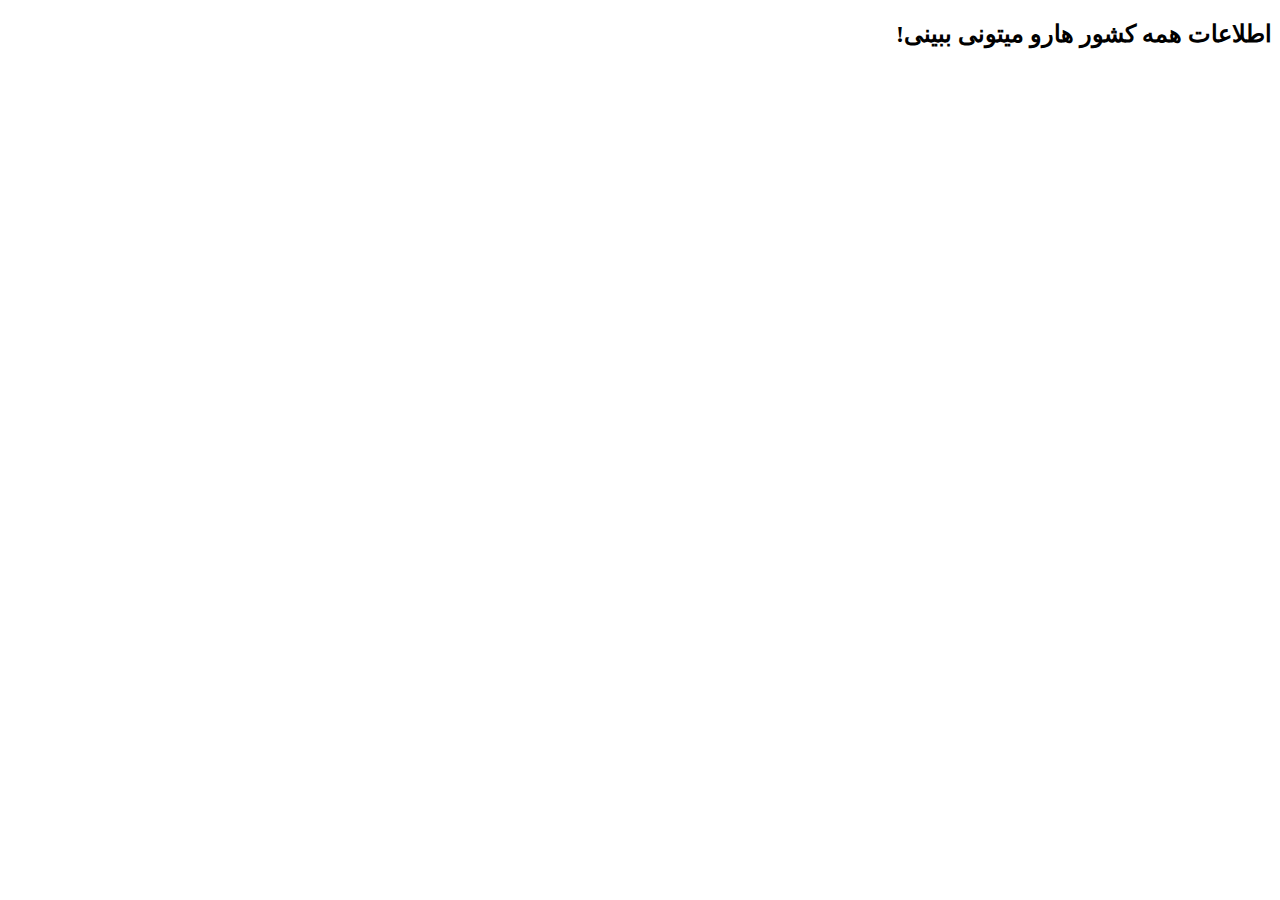
==== allcountries/index.html @ 7afba40d "Add header" ====
<!DOCTYPE html>
<html lang="en" dir="rtl">

<head>
    <meta charset="UTF-8">
    <meta http-equiv="X-UA-Compatible" content="IE=edge">
    <meta name="viewport" content="width=device-width, initial-scale=1.0">
    <title>اطلاعات تمامی کشورها</title>
    <!-- LOAD FAVICON -->
    <link rel="shortcut icon" href="./assets/images/favIcon.png" type="image/x-icon">
    <!-- LOAD BOOTSTRAP CSS FILE -->
    <link rel="stylesheet" href="./assets/CSS/bootstrap.min.css">
    <!-- LOAD STYLE CSS FILE -->
    <link rel="stylesheet" href="./assets/CSS/style.css">
</head>

<body>
    <!-- HTML codes -->
    <header id="header">
        <div class="container">
            <div class="row">
                <div class="col-12">
                    <h2>اطلاعات همه کشور هارو میتونی ببینی!</h2>
                </div>
            </div>
        </div>
    </header>
    <!-- LOAD JS FILES -->
    <link rel="stylesheet" href="./assets/JS/bootstrap.bundle.min.js">
</body>

</html>
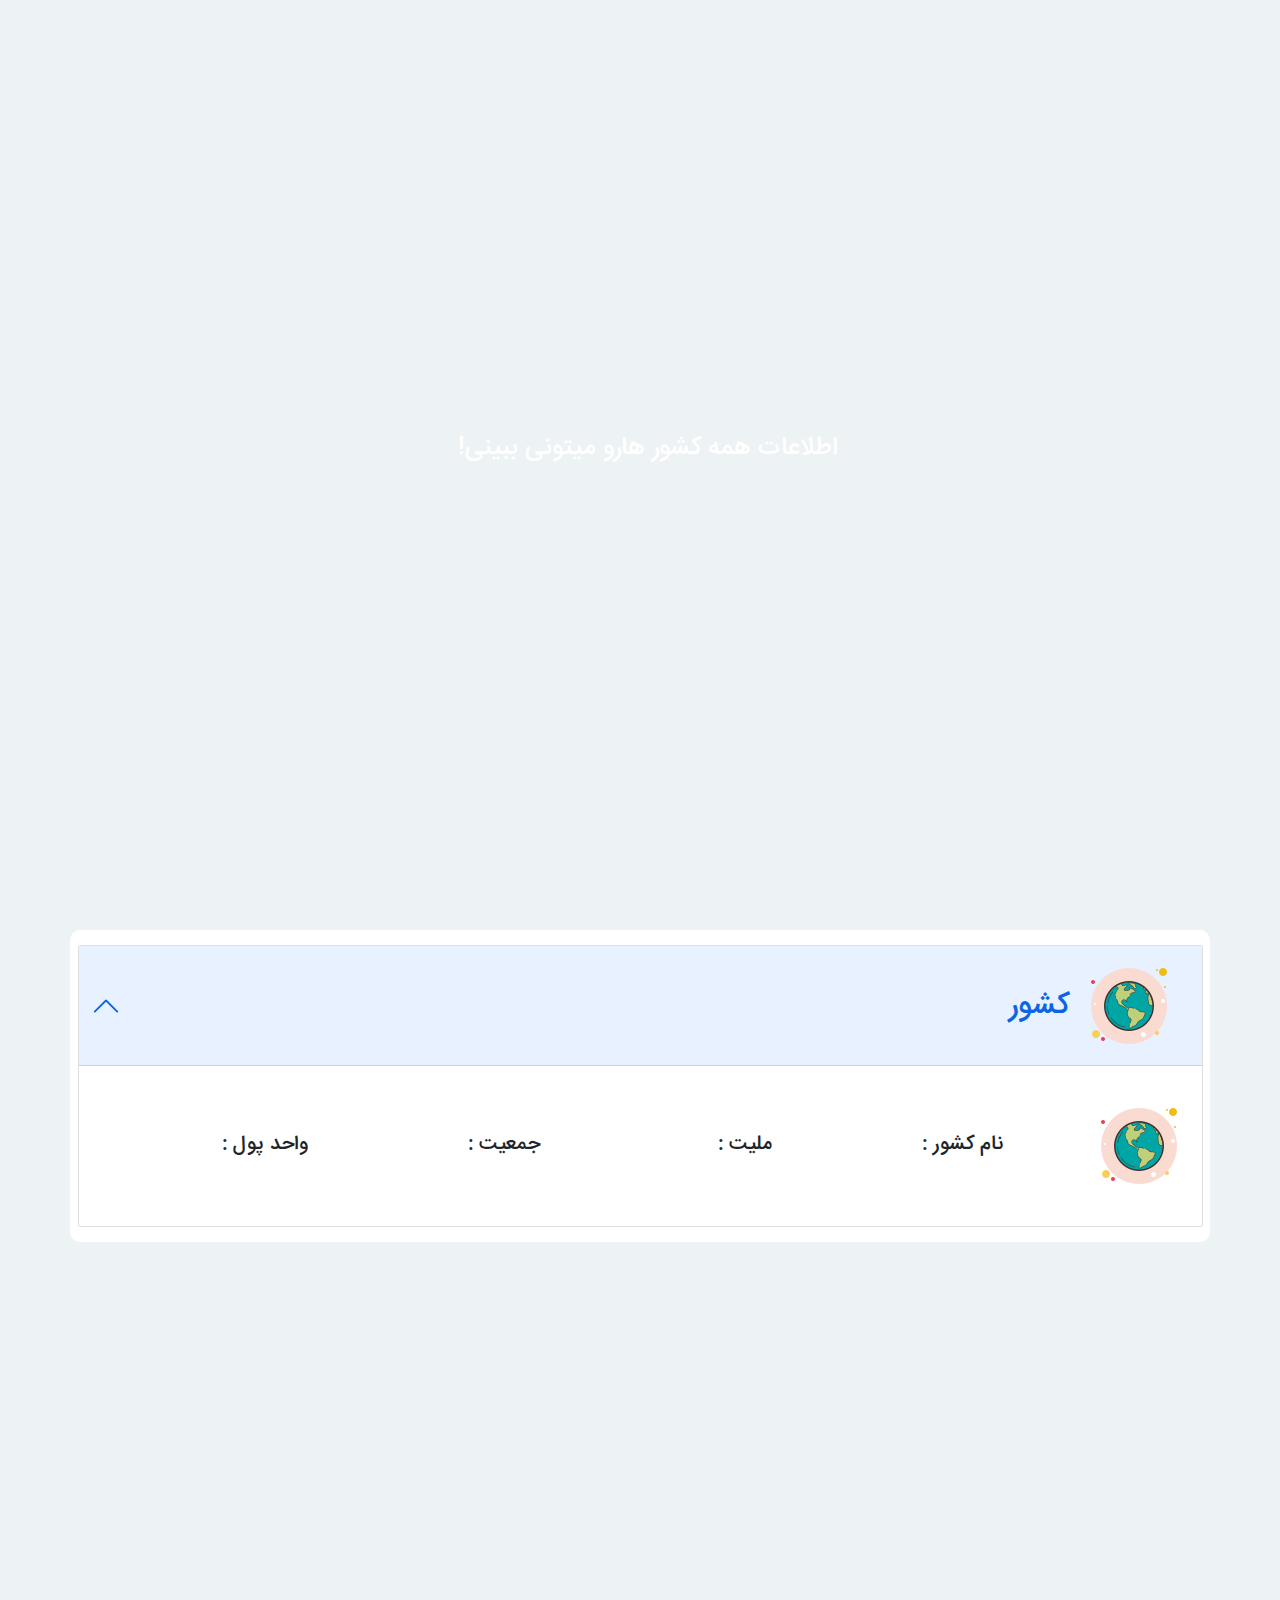
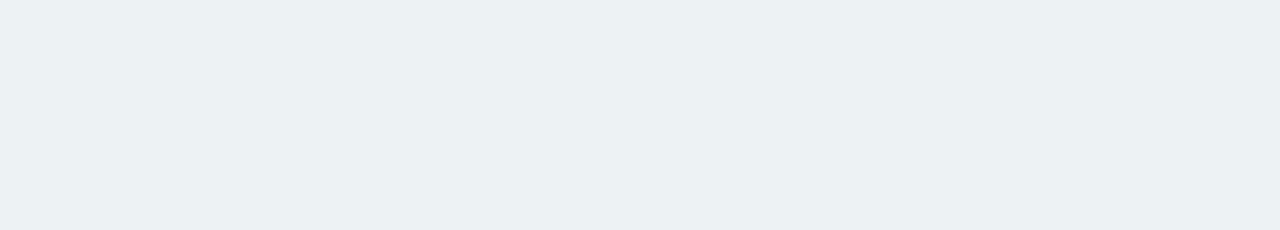
==== commit 5031113a: "Add a country template" ====
--- a/allcountries/index.html
+++ b/allcountries/index.html
@@ -7,26 +7,78 @@
     <meta name="viewport" content="width=device-width, initial-scale=1.0">
     <title>اطلاعات تمامی کشورها</title>
     <!-- LOAD FAVICON -->
-    <link rel="shortcut icon" href="./assets/images/favIcon.png" type="image/x-icon">
+    <link rel="shortcut icon" href="../assets/images/favIcon.png" type="image/x-icon">
     <!-- LOAD BOOTSTRAP CSS FILE -->
-    <link rel="stylesheet" href="./assets/CSS/bootstrap.min.css">
+    <link rel="stylesheet" href="../assets/CSS/bootstrap.min.css">
     <!-- LOAD STYLE CSS FILE -->
-    <link rel="stylesheet" href="./assets/CSS/style.css">
+    <link rel="stylesheet" href="../assets/CSS/style.css">
 </head>
 
-<body>
+<body id="allcountries-body">
     <!-- HTML codes -->
     <header id="header">
-        <div class="container">
-            <div class="row">
+        <div class="container h-100">
+            <div class="row w-100  h-100 justify-content-center align-items-center">
                 <div class="col-12">
-                    <h2>اطلاعات همه کشور هارو میتونی ببینی!</h2>
+                    <h1 class="text-center text-white">اطلاعات همه کشور هارو میتونی ببینی!</h1>
                 </div>
             </div>
         </div>
+        <video autoplay loop id="header-video">
+            <source src="../assets/images/header.mp4" type="video/mp4">
+        </video>
     </header>
+    <!-- Main -->
+    <main id="main">
+        <section class="container countries-main my-5">
+            <article class="country py-4">
+                <div class="accordion" id="accordionExample">
+                    <div class="accordion-item">
+                        <h2 class="accordion-header" id="headingOne">
+                            <button class="accordion-button" type="button" data-bs-toggle="collapse"
+                                data-bs-target="#country1" aria-expanded="true" aria-controls="country1">
+                                <img src="../assets/images/countries.png" id="flag" class="img-fluid mx-3">کشور
+                            </button>
+                        </h2>
+                        <div id="country1" class="accordion-collapse collapse show" aria-labelledby="headingOne"
+                            data-bs-parent="#accordionExample">
+                            <div class="accordion-body py-5">
+                                <div class="row align-items-center">
+                                    <div class="col-12 col-md-2"><img src="../assets/images/countries.png"
+                                            class="img-fluid" id="flag"></div>
+                                    <div class="col-12 col-md-10">
+                                        <div class="row">
+                                            <div class="col-12 col-md">
+                                                <h2>نام کشور : <span id="nativeName"></span></h2>
+                                            </div>
+                                            <div class="col-12 col-md">
+                                                <h2>ملیت : <span id="region"></span></h2>
+                                            </div>
+                                            <div class="col-12 col-md">
+                                                <h2>جمعیت : <span id="population"></span></h2>
+                                            </div>
+                                            <div class="col-12 col-md">
+                                                <h2>واحد پول : <span id="currency"></span></h2>
+                                            </div>
+                                        </div>
+                                        <div class="row">
+                                            <div class="col-12"></div>
+                                        </div>
+                                    </div>
+                                </div>
+                            </div>
+                        </div>
+                    </div>
+                </div>
+            </article>
+        </section>
+
+
+
+    </main>
     <!-- LOAD JS FILES -->
-    <link rel="stylesheet" href="./assets/JS/bootstrap.bundle.min.js">
+
+    <script src="../assets/JS/bootstrap.bundle.min.js"></script>
 </body>
 
 </html>--- a/assets/CSS/style.css
+++ b/assets/CSS/style.css
@@ -0,0 +1,110 @@
+@font-face {
+    font-family: "IranSans";
+    src: url("../fonts/IRANSans_Medium.ttf") format("truetype");
+}
+
+@font-face {
+    font-family: dana;
+    src: url("../fonts/dana-regula.ttf") format("truetype");
+}
+
+@font-face {
+    font-family: leyla;
+    src: url("../fonts/leyla.ttf") format("truetype");
+}
+
+:root {
+    --background-color: #edf2f4;
+    --card-color: #FFD6A5;
+}
+
+/* GLOBAL */
+html,
+body {
+    width: 100%;
+    height: 100%;
+    box-sizing: border-box;
+    font-size: 62.5%;
+    background-color: var(--background-color);
+}
+
+* {
+    font-family: "IranSans";
+}
+
+/* MAIN PAGE STYLES */
+/* Title textes */
+.title h2 {
+    font-size: 3rem;
+}
+
+.title h4 {
+    font-size: 2rem;
+}
+
+/* CARD-BODY */
+.card-text {
+    font-size: 2rem;
+}
+
+a {
+    text-decoration: none;
+    color: black;
+    transition: color .5s ease;
+}
+
+a:hover {
+    color: #FFADAD;
+}
+
+.card {
+    background-color: #BDB2FF;
+}
+
+/* ALL COUNTRIES STYLES */
+#allcountries-body {
+    background-color: transparent !important;
+}
+
+#header {
+    height: 100vh;
+    width: 100%;
+    position: relative;
+    background-color: transparent !important;
+}
+
+#header-video {
+    position: absolute;
+    top: 0;
+    z-index: -1;
+    width: 100%;
+    height: 100%;
+    object-fit: cover;
+    filter: brightness(50%);
+}
+
+#main {
+    height: 100vh;
+    width: 100%;
+}
+
+.accordion,
+.accordion-button {
+    font-size: 3rem;
+}
+
+.accordion-button::after {
+    width: 3rem !important;
+    height: 3rem !important;
+    margin: 0 auto 0 0 !important;
+    background-size: 3rem !important;
+}
+
+.accordion {
+    background-color: #fff;
+}
+
+.countries-main {
+    background-color: #fff;
+    border-radius: 1rem;
+}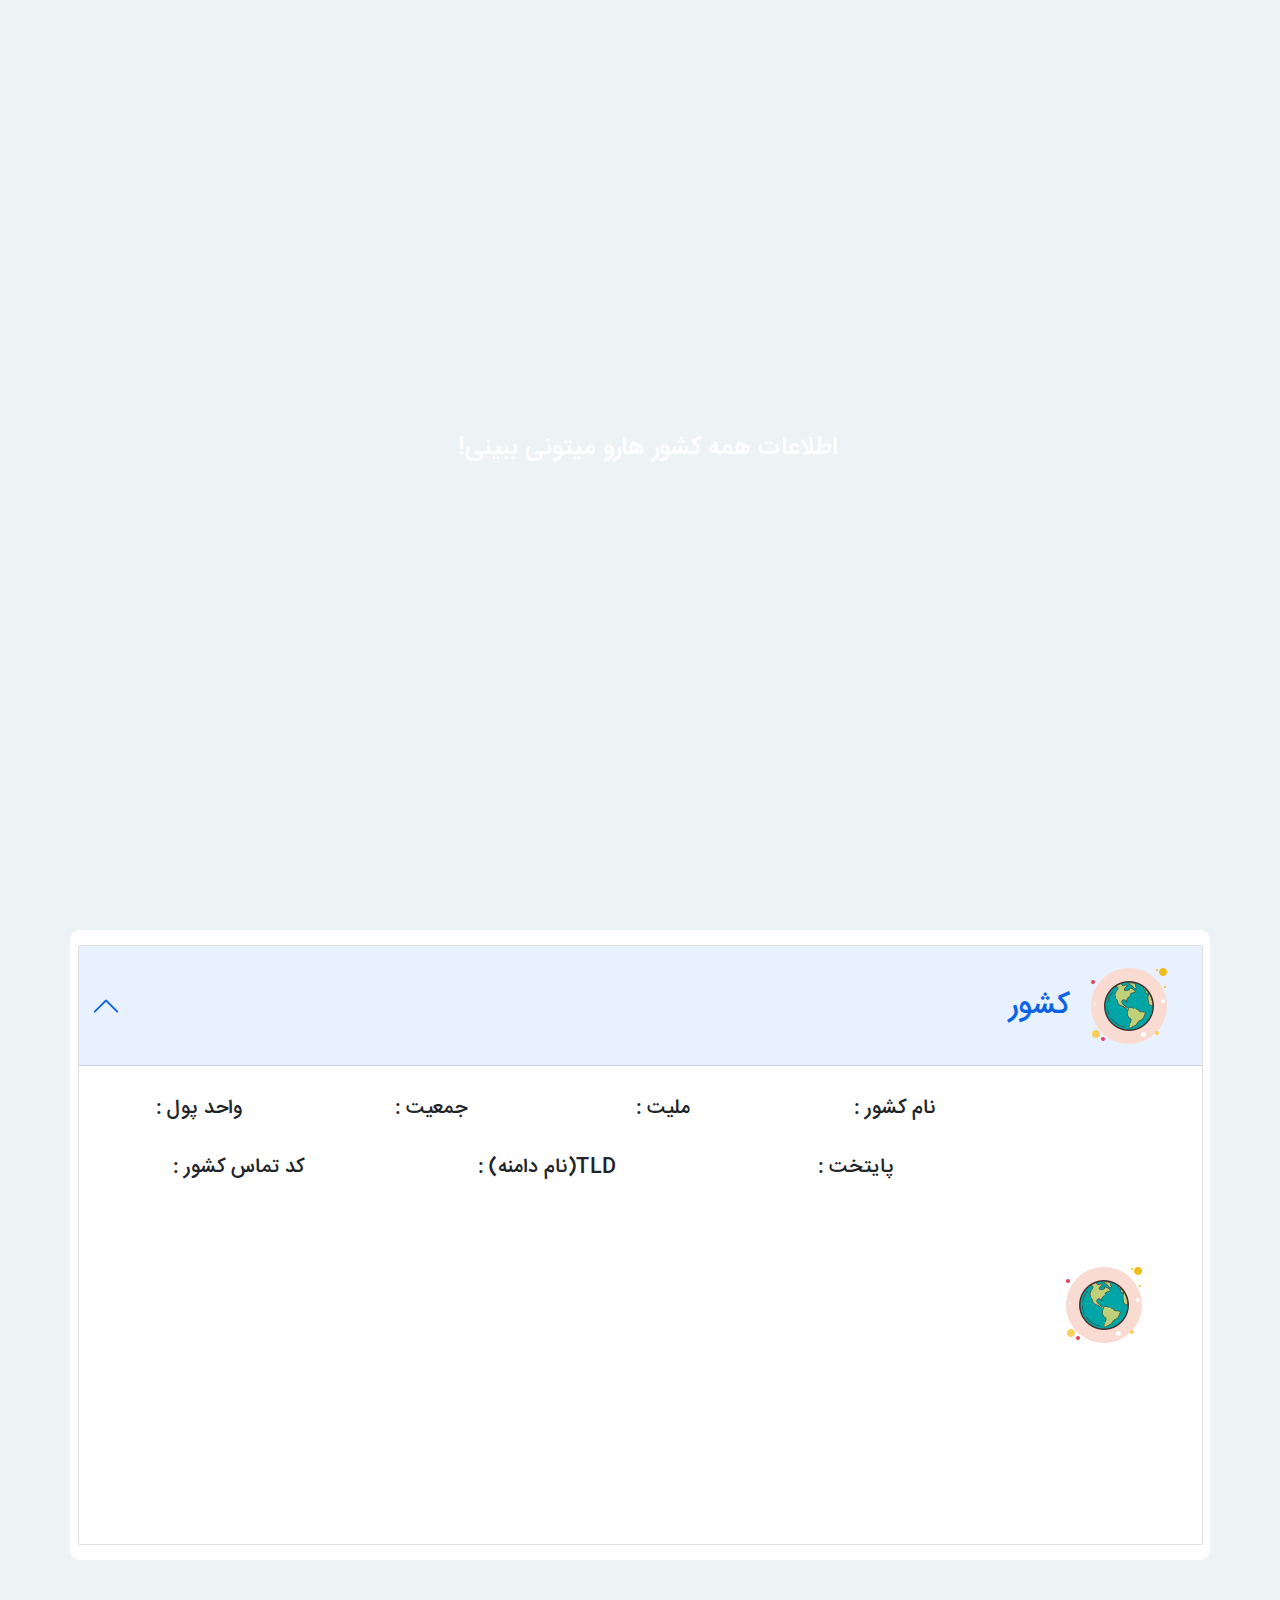
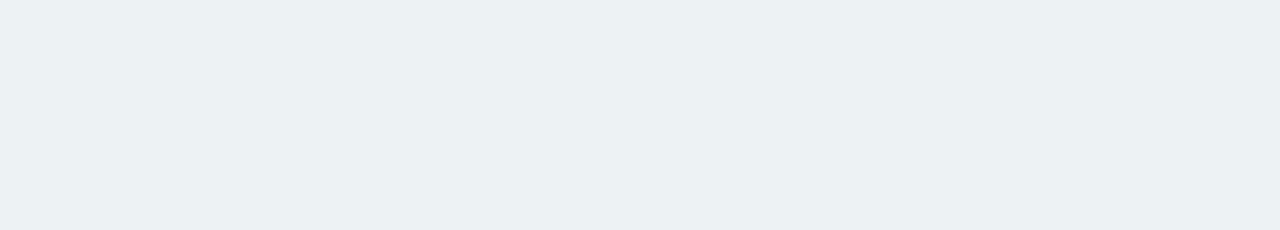
==== commit 73c9d955: "Complete section" ====
--- a/allcountries/index.html
+++ b/allcountries/index.html
@@ -12,6 +12,8 @@
     <link rel="stylesheet" href="../assets/CSS/bootstrap.min.css">
     <!-- LOAD STYLE CSS FILE -->
     <link rel="stylesheet" href="../assets/CSS/style.css">
+    <link rel="stylesheet" href="https://cdn.map.ir/web-sdk/1.4.2/css/mapp.min.css">
+    <link rel="stylesheet" href="https://cdn.map.ir/web-sdk/1.4.2/css/fa/style.css">
 </head>
 
 <body id="allcountries-body">
@@ -43,7 +45,7 @@
                         <div id="country1" class="accordion-collapse collapse show" aria-labelledby="headingOne"
                             data-bs-parent="#accordionExample">
                             <div class="accordion-body py-5">
-                                <div class="row align-items-center">
+                                <div class="row align-items-center text-center gy-5 gy-md-0">
                                     <div class="col-12 col-md-2"><img src="../assets/images/countries.png"
                                             class="img-fluid" id="flag"></div>
                                     <div class="col-12 col-md-10">
@@ -61,8 +63,21 @@
                                                 <h2>واحد پول : <span id="currency"></span></h2>
                                             </div>
                                         </div>
-                                        <div class="row">
-                                            <div class="col-12"></div>
+                                        <div class="row mt-5">
+                                            <div class="col-12 col-md">
+                                                <h2>پایتخت : <span id="capital"></span></h2>
+                                            </div>
+                                            <div class="col-12 col-md">
+                                                <h2>TLD(نام دامنه) : <span id="tld"></span></h2>
+                                            </div>
+                                            <div class="col-12 col-md">
+                                                <h2>کد تماس کشور : <span id="callingcode"></span></h2>
+                                            </div>
+                                        </div>
+                                        <div class="row mt-5 w-100 h-100">
+                                            <div class="col-12" id="map">
+                                                <!-- MAP.IR -->
+                                            </div>
                                         </div>
                                     </div>
                                 </div>
@@ -77,8 +92,11 @@
 
     </main>
     <!-- LOAD JS FILES -->
-
+    <script src="https://code.jquery.com/jquery-3.6.0.min.js"></script>
     <script src="../assets/JS/bootstrap.bundle.min.js"></script>
+    <script type="text/javascript" src="https://cdn.map.ir/web-sdk/1.4.2/js/mapp.env.js"></script>
+    <script type="text/javascript" src="https://cdn.map.ir/web-sdk/1.4.2/js/mapp.min.js"></script>
+    <script src="../assets/JS/map.js"></script>
 </body>
 
 </html>--- a/assets/CSS/style.css
+++ b/assets/CSS/style.css
@@ -107,4 +107,8 @@
 .countries-main {
     background-color: #fff;
     border-radius: 1rem;
+}
+#map{
+    width: 100%;
+    height: 30rem;
 }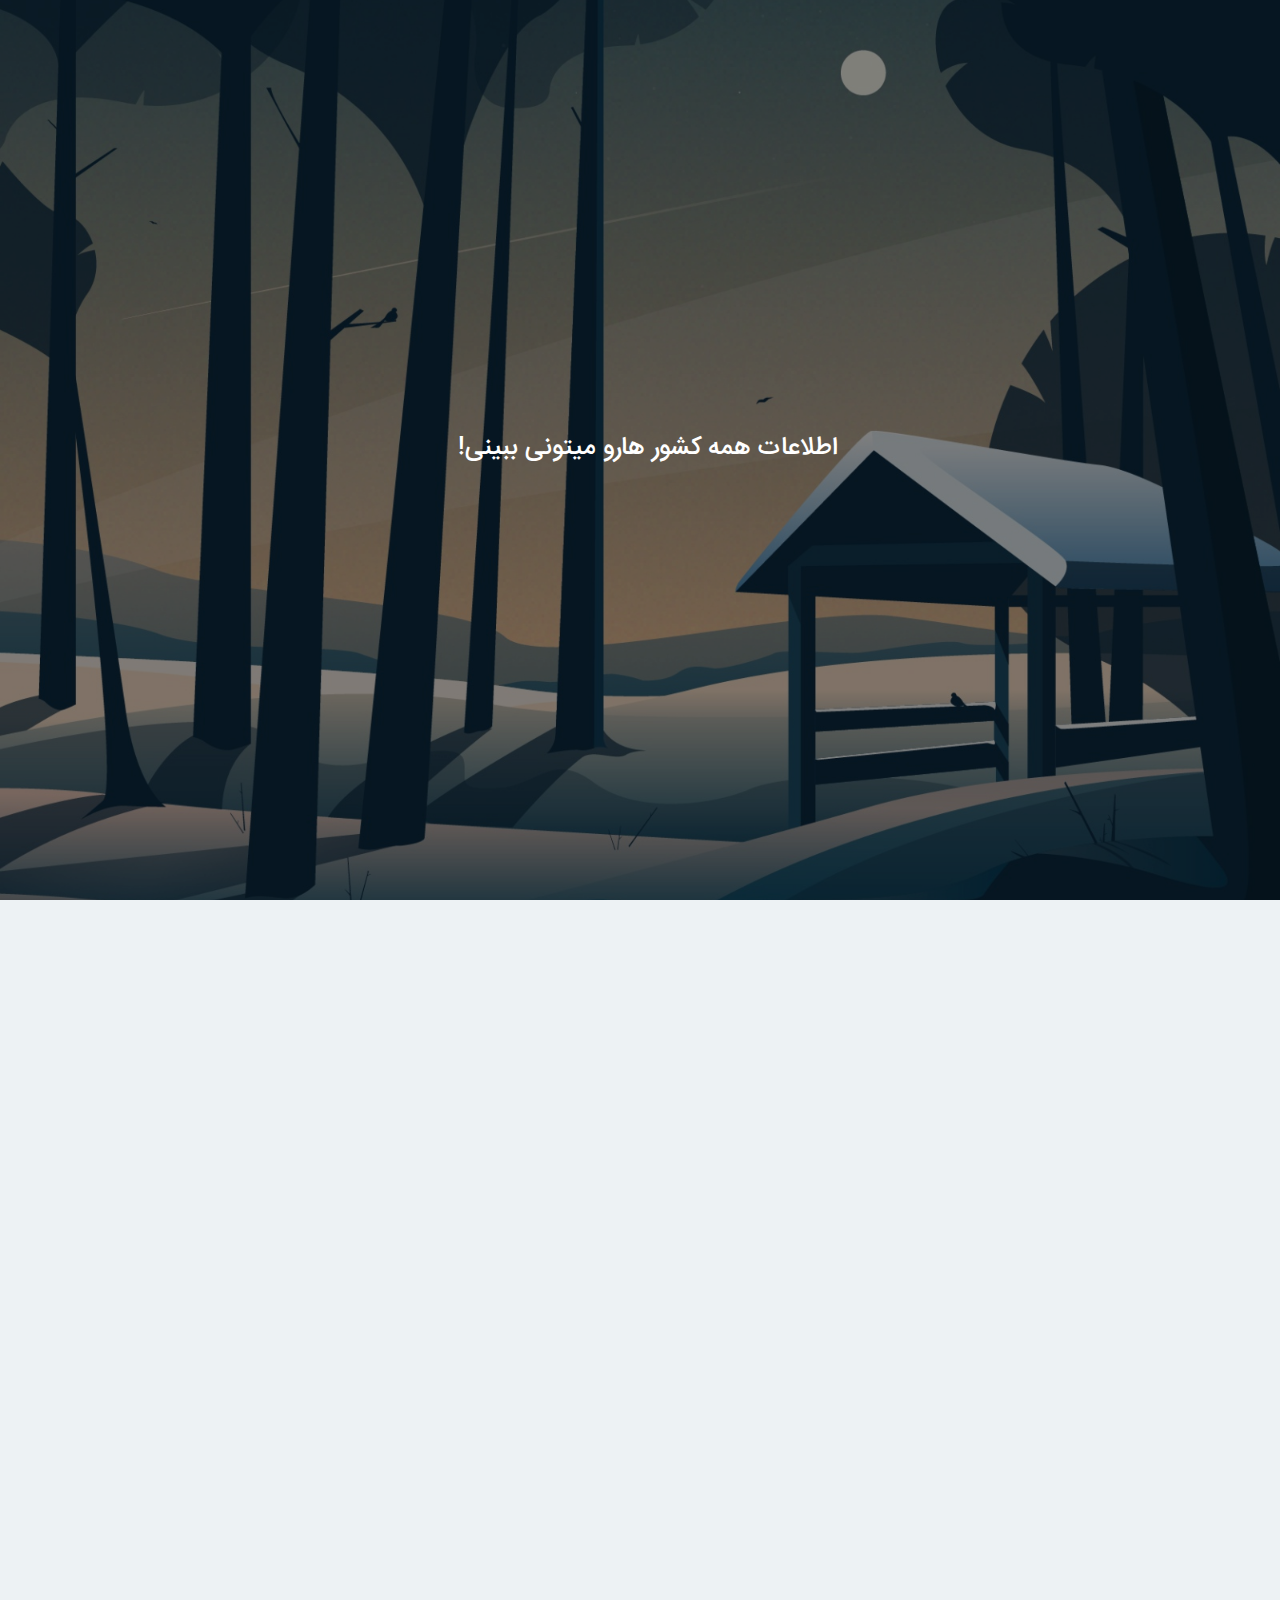
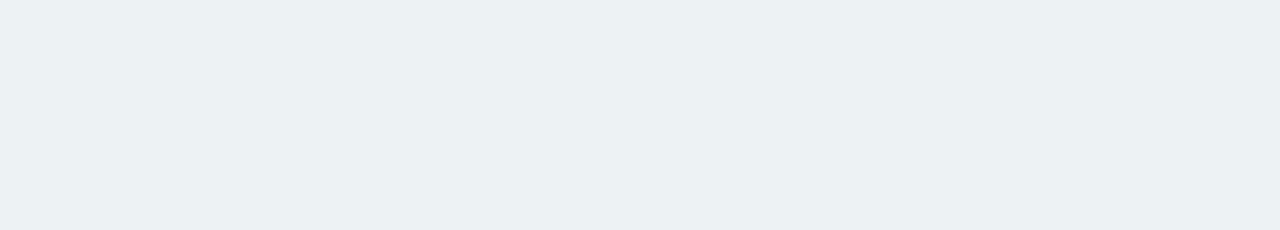
==== commit 05af8eef: "Complete get data from API and all countries controller" ====
--- a/allcountries/index.html
+++ b/allcountries/index.html
@@ -12,8 +12,8 @@
     <link rel="stylesheet" href="../assets/CSS/bootstrap.min.css">
     <!-- LOAD STYLE CSS FILE -->
     <link rel="stylesheet" href="../assets/CSS/style.css">
-    <link rel="stylesheet" href="https://cdn.map.ir/web-sdk/1.4.2/css/mapp.min.css">
-    <link rel="stylesheet" href="https://cdn.map.ir/web-sdk/1.4.2/css/fa/style.css">
+    <link rel="stylesheet" href="../assets/CSS/mapp.min.css">
+    <link rel="stylesheet" href="../assets/CSS/map-style.css">
 </head>
 
 <body id="allcountries-body">
@@ -26,77 +26,20 @@
                 </div>
             </div>
         </div>
-        <video autoplay loop id="header-video">
-            <source src="../assets/images/header.mp4" type="video/mp4">
-        </video>
     </header>
     <!-- Main -->
     <main id="main">
         <section class="container countries-main my-5">
-            <article class="country py-4">
-                <div class="accordion" id="accordionExample">
-                    <div class="accordion-item">
-                        <h2 class="accordion-header" id="headingOne">
-                            <button class="accordion-button" type="button" data-bs-toggle="collapse"
-                                data-bs-target="#country1" aria-expanded="true" aria-controls="country1">
-                                <img src="../assets/images/countries.png" id="flag" class="img-fluid mx-3">کشور
-                            </button>
-                        </h2>
-                        <div id="country1" class="accordion-collapse collapse show" aria-labelledby="headingOne"
-                            data-bs-parent="#accordionExample">
-                            <div class="accordion-body py-5">
-                                <div class="row align-items-center text-center gy-5 gy-md-0">
-                                    <div class="col-12 col-md-2"><img src="../assets/images/countries.png"
-                                            class="img-fluid" id="flag"></div>
-                                    <div class="col-12 col-md-10">
-                                        <div class="row">
-                                            <div class="col-12 col-md">
-                                                <h2>نام کشور : <span id="nativeName"></span></h2>
-                                            </div>
-                                            <div class="col-12 col-md">
-                                                <h2>ملیت : <span id="region"></span></h2>
-                                            </div>
-                                            <div class="col-12 col-md">
-                                                <h2>جمعیت : <span id="population"></span></h2>
-                                            </div>
-                                            <div class="col-12 col-md">
-                                                <h2>واحد پول : <span id="currency"></span></h2>
-                                            </div>
-                                        </div>
-                                        <div class="row mt-5">
-                                            <div class="col-12 col-md">
-                                                <h2>پایتخت : <span id="capital"></span></h2>
-                                            </div>
-                                            <div class="col-12 col-md">
-                                                <h2>TLD(نام دامنه) : <span id="tld"></span></h2>
-                                            </div>
-                                            <div class="col-12 col-md">
-                                                <h2>کد تماس کشور : <span id="callingcode"></span></h2>
-                                            </div>
-                                        </div>
-                                        <div class="row mt-5 w-100 h-100">
-                                            <div class="col-12" id="map">
-                                                <!-- MAP.IR -->
-                                            </div>
-                                        </div>
-                                    </div>
-                                </div>
-                            </div>
-                        </div>
-                    </div>
-                </div>
-            </article>
         </section>
-
-
-
     </main>
     <!-- LOAD JS FILES -->
-    <script src="https://code.jquery.com/jquery-3.6.0.min.js"></script>
+    <script src="../assets/JS/jquery.js"></script>
+    <script src="../assets/JS/mapp.min.js"></script>
+    <script src="../assets/JS/mapp.env.js"></script>
     <script src="../assets/JS/bootstrap.bundle.min.js"></script>
-    <script type="text/javascript" src="https://cdn.map.ir/web-sdk/1.4.2/js/mapp.env.js"></script>
-    <script type="text/javascript" src="https://cdn.map.ir/web-sdk/1.4.2/js/mapp.min.js"></script>
-    <script src="../assets/JS/map.js"></script>
+    <script src="../assets/JS/model.js"></script>
+    <script src="../assets/JS/controller.js"></script>
+    <!-- <script src="../assets/JS/map.js"></script> -->
 </body>
 
 </html>--- a/assets/CSS/style.css
+++ b/assets/CSS/style.css
@@ -32,6 +32,12 @@
     font-family: "IranSans";
 }
 
+#flag-thumbnail {
+    max-width: 10rem;
+    min-height: 10rem;
+    border-radius: 50%;
+}
+
 /* MAIN PAGE STYLES */
 /* Title textes */
 .title h2 {
@@ -62,7 +68,8 @@
 }
 
 /* ALL COUNTRIES STYLES */
-#allcountries-body {
+#allcountries-body,
+#customCountry-body {
     background-color: transparent !important;
 }
 
@@ -73,14 +80,19 @@
     background-color: transparent !important;
 }
 
-#header-video {
+#header::after {
     position: absolute;
-    top: 0;
-    z-index: -1;
+    content: "";
     width: 100%;
     height: 100%;
-    object-fit: cover;
+    top: 0;
+    background: url('../images/allcountries-header.jpg');
+    background-size: cover;
+    background-repeat: no-repeat;
+    z-index: -1;
     filter: brightness(50%);
+    background-position: center;
+    background-attachment: fixed;
 }
 
 #main {
@@ -108,7 +120,36 @@
     background-color: #fff;
     border-radius: 1rem;
 }
-#map{
+
+#map {
     width: 100%;
     height: 30rem;
+}
+
+/* CUSTOM COUNTRY STYLES */
+#customCountry-header {
+    width: 100%;
+    height: 30vh;
+    position: relative;
+}
+
+#customCountry-header::after {
+    background-image: url('../images/country-header.jpg');
+    position: absolute;
+    top: 0;
+    width: 100%;
+    height: 100%;
+    content: "";
+    background-size: cover;
+    background-position: center;
+    background-repeat: no-repeat;
+    z-index: -1;
+    filter: brightness(50%);
+}
+
+#countries {
+    font-size: 2rem;
+    border-radius: .4rem;
+    padding: .4rem 1rem;
+    outline: none;
 }--- a/assets/CSS/mapp.min.css
+++ b/assets/CSS/mapp.min.css
@@ -0,0 +1,15 @@
+@charset "utf-8";.mapp-loader{position:absolute;top:0;left:0;right:0;bottom:0;z-index:9999;background-color:#fff}.mapp-loader::after{content:'';position:absolute;top:50%;left:50%;width:100px;height:100px;-webkit-transform:translate(-50%,-50%);transform:translate(-50%,-50%)}.cssmask .mapp-loader::after{background-color:#ff0871;-webkit-mask-size:100px;mask-size:100px;-webkit-mask-repeat:no-repeat;mask-repeat:no-repeat;-webkit-mask-position:center;mask-position:center;-webkit-mask-image:url([data-uri]);mask-image:url([data-uri])}.no-cssmask .mapp-loader::after{background-size:100px;background-repeat:no-repeat;background-position:center;background-image:url(../assets/images/loader.svg)}.mapp-container .rtl{direction:rtl!important;text-align:right!important}.mapp-container .ltr{direction:ltr!important;text-align:left!important}.mapp-container .mapp-map{direction:ltr!important;text-align:left!important}.mapp-location input{direction:ltr}.mapboxgl-map{font:12px/20px 'Helvetica Neue',Arial,Helvetica,sans-serif;overflow:hidden;position:relative;-webkit-tap-highlight-color:transparent}.mapboxgl-map:-webkit-full-screen{width:100%;height:100%}.mapboxgl-canary{background-color:salmon}.mapboxgl-canvas-container.mapboxgl-interactive,.mapboxgl-ctrl-group>button.mapboxgl-ctrl-compass{cursor:-webkit-grab;cursor:grab;-moz-user-select:none;-webkit-user-select:none;-ms-user-select:none;user-select:none}.mapboxgl-canvas-container.mapboxgl-interactive:active,.mapboxgl-ctrl-group>button.mapboxgl-ctrl-compass:active{cursor:-webkit-grabbing;cursor:grabbing}.mapboxgl-canvas-container.mapboxgl-touch-zoom-rotate,.mapboxgl-canvas-container.mapboxgl-touch-zoom-rotate .mapboxgl-canvas{-ms-touch-action:pan-x pan-y;touch-action:pan-x pan-y}.mapboxgl-canvas-container.mapboxgl-touch-drag-pan,.mapboxgl-canvas-container.mapboxgl-touch-drag-pan .mapboxgl-canvas{-ms-touch-action:pinch-zoom;touch-action:pinch-zoom}.mapboxgl-canvas-container.mapboxgl-touch-zoom-rotate.mapboxgl-touch-drag-pan,.mapboxgl-canvas-container.mapboxgl-touch-zoom-rotate.mapboxgl-touch-drag-pan .mapboxgl-canvas{-ms-touch-action:none;touch-action:none}.mapboxgl-ctrl-bottom-left,.mapboxgl-ctrl-bottom-right,.mapboxgl-ctrl-top-left,.mapboxgl-ctrl-top-right{position:absolute;pointer-events:none;z-index:2}.mapboxgl-ctrl-top-left{top:0;left:0}.mapboxgl-ctrl-top-right{top:0;right:0}.mapboxgl-ctrl-bottom-left{bottom:0;left:0}.mapboxgl-ctrl-bottom-right{right:0;bottom:0}.mapboxgl-ctrl{clear:both;pointer-events:auto;-webkit-transform:translate(0,0);transform:translate(0,0)}.mapboxgl-ctrl-top-left .mapboxgl-ctrl{margin:10px 0 0 10px;float:left}.mapboxgl-ctrl-top-right .mapboxgl-ctrl{margin:10px 10px 0 0;float:right}.mapboxgl-ctrl-bottom-left .mapboxgl-ctrl{margin:0 0 10px 10px;float:left}.mapboxgl-ctrl-bottom-right .mapboxgl-ctrl{margin:0 10px 10px 0;float:right}.mapboxgl-ctrl-group{border-radius:4px;overflow:hidden;background:#fff}.mapboxgl-ctrl-group:not(:empty){-webkit-box-shadow:0 0 2px rgba(0,0,0,.1);box-shadow:0 0 0 2px rgba(0,0,0,.1)}.mapboxgl-ctrl-group>button{width:30px;height:30px;display:block;padding:0;outline:0;border:0;-webkit-box-sizing:border-box;box-sizing:border-box;background-color:transparent;cursor:pointer}.mapboxgl-ctrl-group>button+button{border-top:1px solid #ddd}.mapboxgl-ctrl>button::-moz-focus-inner{border:0;padding:0}.mapboxgl-ctrl>button:hover{background-color:rgba(0,0,0,.05)}.mapboxgl-ctrl-icon,.mapboxgl-ctrl-icon>.mapboxgl-ctrl-compass-arrow{speak:none;-webkit-font-smoothing:antialiased;-moz-osx-font-smoothing:grayscale}.mapboxgl-ctrl-icon{padding:5px}.mapboxgl-ctrl-icon.mapboxgl-ctrl-icon-disabled{opacity:.25;border-color:#373737}.mapboxgl-ctrl-icon.mapboxgl-ctrl-zoom-out{background-image:url("data:image/svg+xml;charset=utf-8,%3Csvg viewBox='0 0 20 20' xmlns='http://www.w3.org/2000/svg'%3E %3Cpath style='fill:%23333333;' d='m 7,9 c -0.554,0 -1,0.446 -1,1 0,0.554 0.446,1 1,1 l 6,0 c 0.554,0 1,-0.446 1,-1 0,-0.554 -0.446,-1 -1,-1 z'/%3E %3C/svg%3E")}.mapboxgl-ctrl-icon.mapboxgl-ctrl-zoom-in{background-image:url("data:image/svg+xml;charset=utf-8,%3Csvg viewBox='0 0 20 20' xmlns='http://www.w3.org/2000/svg'%3E %3Cpath style='fill:%23333333;' d='M 10 6 C 9.446 6 9 6.4459904 9 7 L 9 9 L 7 9 C 6.446 9 6 9.446 6 10 C 6 10.554 6.446 11 7 11 L 9 11 L 9 13 C 9 13.55401 9.446 14 10 14 C 10.554 14 11 13.55401 11 13 L 11 11 L 13 11 C 13.554 11 14 10.554 14 10 C 14 9.446 13.554 9 13 9 L 11 9 L 11 7 C 11 6.4459904 10.554 6 10 6 z'/%3E %3C/svg%3E")}.mapboxgl-ctrl-icon.mapboxgl-ctrl-geolocate{background-image:url("data:image/svg+xml;charset=utf-8,%3Csvg viewBox='0 0 20 20' xmlns='http://www.w3.org/2000/svg' fill='%23333'%3E %3Cpath d='M10 4C9 4 9 5 9 5L9 5.1A5 5 0 0 0 5.1 9L5 9C5 9 4 9 4 10 4 11 5 11 5 11L5.1 11A5 5 0 0 0 9 14.9L9 15C9 15 9 16 10 16 11 16 11 15 11 15L11 14.9A5 5 0 0 0 14.9 11L15 11C15 11 16 11 16 10 16 9 15 9 15 9L14.9 9A5 5 0 0 0 11 5.1L11 5C11 5 11 4 10 4zM10 6.5A3.5 3.5 0 0 1 13.5 10 3.5 3.5 0 0 1 10 13.5 3.5 3.5 0 0 1 6.5 10 3.5 3.5 0 0 1 10 6.5zM10 8.3A1.8 1.8 0 0 0 8.3 10 1.8 1.8 0 0 0 10 11.8 1.8 1.8 0 0 0 11.8 10 1.8 1.8 0 0 0 10 8.3z'/%3E %3C/svg%3E")}.mapboxgl-ctrl-icon.mapboxgl-ctrl-geolocate:disabled{background-image:url("data:image/svg+xml;charset=utf-8,%3Csvg viewBox='0 0 20 20' xmlns='http://www.w3.org/2000/svg' fill='%23aaa'%3E %3Cpath d='M10 4C9 4 9 5 9 5L9 5.1A5 5 0 0 0 5.1 9L5 9C5 9 4 9 4 10 4 11 5 11 5 11L5.1 11A5 5 0 0 0 9 14.9L9 15C9 15 9 16 10 16 11 16 11 15 11 15L11 14.9A5 5 0 0 0 14.9 11L15 11C15 11 16 11 16 10 16 9 15 9 15 9L14.9 9A5 5 0 0 0 11 5.1L11 5C11 5 11 4 10 4zM10 6.5A3.5 3.5 0 0 1 13.5 10 3.5 3.5 0 0 1 10 13.5 3.5 3.5 0 0 1 6.5 10 3.5 3.5 0 0 1 10 6.5zM10 8.3A1.8 1.8 0 0 0 8.3 10 1.8 1.8 0 0 0 10 11.8 1.8 1.8 0 0 0 11.8 10 1.8 1.8 0 0 0 10 8.3z'/%3E %3C/svg%3E")}.mapboxgl-ctrl-icon.mapboxgl-ctrl-geolocate.mapboxgl-ctrl-geolocate-active{background-image:url("data:image/svg+xml;charset=utf-8,%3Csvg viewBox='0 0 20 20' xmlns='http://www.w3.org/2000/svg' fill='%2333b5e5'%3E %3Cpath d='M10 4C9 4 9 5 9 5L9 5.1A5 5 0 0 0 5.1 9L5 9C5 9 4 9 4 10 4 11 5 11 5 11L5.1 11A5 5 0 0 0 9 14.9L9 15C9 15 9 16 10 16 11 16 11 15 11 15L11 14.9A5 5 0 0 0 14.9 11L15 11C15 11 16 11 16 10 16 9 15 9 15 9L14.9 9A5 5 0 0 0 11 5.1L11 5C11 5 11 4 10 4zM10 6.5A3.5 3.5 0 0 1 13.5 10 3.5 3.5 0 0 1 10 13.5 3.5 3.5 0 0 1 6.5 10 3.5 3.5 0 0 1 10 6.5zM10 8.3A1.8 1.8 0 0 0 8.3 10 1.8 1.8 0 0 0 10 11.8 1.8 1.8 0 0 0 11.8 10 1.8 1.8 0 0 0 10 8.3z'/%3E %3C/svg%3E")}.mapboxgl-ctrl-icon.mapboxgl-ctrl-geolocate.mapboxgl-ctrl-geolocate-active-error{background-image:url("data:image/svg+xml;charset=utf-8,%3Csvg viewBox='0 0 20 20' xmlns='http://www.w3.org/2000/svg' fill='%23e58978'%3E %3Cpath d='M10 4C9 4 9 5 9 5L9 5.1A5 5 0 0 0 5.1 9L5 9C5 9 4 9 4 10 4 11 5 11 5 11L5.1 11A5 5 0 0 0 9 14.9L9 15C9 15 9 16 10 16 11 16 11 15 11 15L11 14.9A5 5 0 0 0 14.9 11L15 11C15 11 16 11 16 10 16 9 15 9 15 9L14.9 9A5 5 0 0 0 11 5.1L11 5C11 5 11 4 10 4zM10 6.5A3.5 3.5 0 0 1 13.5 10 3.5 3.5 0 0 1 10 13.5 3.5 3.5 0 0 1 6.5 10 3.5 3.5 0 0 1 10 6.5zM10 8.3A1.8 1.8 0 0 0 8.3 10 1.8 1.8 0 0 0 10 11.8 1.8 1.8 0 0 0 11.8 10 1.8 1.8 0 0 0 10 8.3z'/%3E %3C/svg%3E")}.mapboxgl-ctrl-icon.mapboxgl-ctrl-geolocate.mapboxgl-ctrl-geolocate-background{background-image:url("data:image/svg+xml;charset=utf-8,%3Csvg viewBox='0 0 20 20' xmlns='http://www.w3.org/2000/svg' fill='%2333b5e5'%3E %3Cpath d='M 10,4 C 9,4 9,5 9,5 L 9,5.1 C 7.0357113,5.5006048 5.5006048,7.0357113 5.1,9 L 5,9 c 0,0 -1,0 -1,1 0,1 1,1 1,1 l 0.1,0 c 0.4006048,1.964289 1.9357113,3.499395 3.9,3.9 L 9,15 c 0,0 0,1 1,1 1,0 1,-1 1,-1 l 0,-0.1 c 1.964289,-0.400605 3.499395,-1.935711 3.9,-3.9 l 0.1,0 c 0,0 1,0 1,-1 C 16,9 15,9 15,9 L 14.9,9 C 14.499395,7.0357113 12.964289,5.5006048 11,5.1 L 11,5 c 0,0 0,-1 -1,-1 z m 0,2.5 c 1.932997,0 3.5,1.5670034 3.5,3.5 0,1.932997 -1.567003,3.5 -3.5,3.5 C 8.0670034,13.5 6.5,11.932997 6.5,10 6.5,8.0670034 8.0670034,6.5 10,6.5 Z'/%3E %3C/svg%3E")}.mapboxgl-ctrl-icon.mapboxgl-ctrl-geolocate.mapboxgl-ctrl-geolocate-background-error{background-image:url("data:image/svg+xml;charset=utf-8,%3Csvg viewBox='0 0 20 20' xmlns='http://www.w3.org/2000/svg' fill='%23e54e33'%3E %3Cpath d='M 10,4 C 9,4 9,5 9,5 L 9,5.1 C 7.0357113,5.5006048 5.5006048,7.0357113 5.1,9 L 5,9 c 0,0 -1,0 -1,1 0,1 1,1 1,1 l 0.1,0 c 0.4006048,1.964289 1.9357113,3.499395 3.9,3.9 L 9,15 c 0,0 0,1 1,1 1,0 1,-1 1,-1 l 0,-0.1 c 1.964289,-0.400605 3.499395,-1.935711 3.9,-3.9 l 0.1,0 c 0,0 1,0 1,-1 C 16,9 15,9 15,9 L 14.9,9 C 14.499395,7.0357113 12.964289,5.5006048 11,5.1 L 11,5 c 0,0 0,-1 -1,-1 z m 0,2.5 c 1.932997,0 3.5,1.5670034 3.5,3.5 0,1.932997 -1.567003,3.5 -3.5,3.5 C 8.0670034,13.5 6.5,11.932997 6.5,10 6.5,8.0670034 8.0670034,6.5 10,6.5 Z'/%3E %3C/svg%3E")}.mapboxgl-ctrl-icon.mapboxgl-ctrl-geolocate.mapboxgl-ctrl-geolocate-waiting{-webkit-animation:mapboxgl-spin 2s infinite linear;animation:mapboxgl-spin 2s infinite linear}@-webkit-keyframes mapboxgl-spin{0%{-webkit-transform:rotate(0)}100%{-webkit-transform:rotate(360deg)}}@keyframes mapboxgl-spin{0%{-webkit-transform:rotate(0);transform:rotate(0)}100%{-webkit-transform:rotate(360deg);transform:rotate(360deg)}}.mapboxgl-ctrl-icon.mapboxgl-ctrl-fullscreen{background-image:url("data:image/svg+xml;charset=utf-8,%3Csvg viewBox='0 0 20 20' xmlns='http://www.w3.org/2000/svg'%3E %3Cpath d='M 5 4 C 4.5 4 4 4.5 4 5 L 4 6 L 4 9 L 4.5 9 L 5.7773438 7.296875 C 6.7771319 8.0602131 7.835765 8.9565728 8.890625 10 C 7.8257121 11.0633 6.7761791 11.951675 5.78125 12.707031 L 4.5 11 L 4 11 L 4 15 C 4 15.5 4.5 16 5 16 L 9 16 L 9 15.5 L 7.2734375 14.205078 C 8.0428931 13.187886 8.9395441 12.133481 9.9609375 11.068359 C 11.042371 12.14699 11.942093 13.2112 12.707031 14.21875 L 11 15.5 L 11 16 L 14 16 L 15 16 C 15.5 16 16 15.5 16 15 L 16 14 L 16 11 L 15.5 11 L 14.205078 12.726562 C 13.177985 11.949617 12.112718 11.043577 11.037109 10.009766 C 12.151856 8.981061 13.224345 8.0798624 14.228516 7.3046875 L 15.5 9 L 16 9 L 16 5 C 16 4.5 15.5 4 15 4 L 11 4 L 11 4.5 L 12.703125 5.7773438 C 11.932647 6.7864834 11.026693 7.8554712 9.9707031 8.9199219 C 8.9584739 7.8204943 8.0698767 6.7627188 7.3046875 5.7714844 L 9 4.5 L 9 4 L 6 4 L 5 4 z '/%3E %3C/svg%3E")}.mapboxgl-ctrl-icon.mapboxgl-ctrl-shrink{background-image:url("data:image/svg+xml;charset=utf-8,%3Csvg viewBox='0 0 20 20' xmlns='http://www.w3.org/2000/svg'%3E %3Cpath style='fill:%23000000;' d='M 4.2421875 3.4921875 A 0.750075 0.750075 0 0 0 3.71875 4.78125 L 5.9648438 7.0273438 L 4 8.5 L 4 9 L 8 9 C 8.500001 8.9999988 9 8.4999992 9 8 L 9 4 L 8.5 4 L 7.0175781 5.9550781 L 4.78125 3.71875 A 0.750075 0.750075 0 0 0 4.2421875 3.4921875 z M 15.734375 3.4921875 A 0.750075 0.750075 0 0 0 15.21875 3.71875 L 12.984375 5.953125 L 11.5 4 L 11 4 L 11 8 C 11 8.4999992 11.499999 8.9999988 12 9 L 16 9 L 16 8.5 L 14.035156 7.0273438 L 16.28125 4.78125 A 0.750075 0.750075 0 0 0 15.734375 3.4921875 z M 4 11 L 4 11.5 L 5.9648438 12.972656 L 3.71875 15.21875 A 0.75130096 0.75130096 0 1 0 4.78125 16.28125 L 7.0273438 14.035156 L 8.5 16 L 9 16 L 9 12 C 9 11.500001 8.500001 11.000001 8 11 L 4 11 z M 12 11 C 11.499999 11.000001 11 11.500001 11 12 L 11 16 L 11.5 16 L 12.972656 14.035156 L 15.21875 16.28125 A 0.75130096 0.75130096 0 1 0 16.28125 15.21875 L 14.035156 12.972656 L 16 11.5 L 16 11 L 12 11 z '/%3E %3C/svg%3E")}.mapboxgl-ctrl-icon.mapboxgl-ctrl-compass>.mapboxgl-ctrl-compass-arrow{width:20px;height:20px;margin:5px;background-image:url("data:image/svg+xml;charset=utf-8,%3Csvg viewBox='0 0 20 20' xmlns='http://www.w3.org/2000/svg'%3E %3Cpolygon fill='%23333333' points='6,9 10,1 14,9'/%3E %3Cpolygon fill='%23CCCCCC' points='6,11 10,19 14,11 '/%3E %3C/svg%3E");background-repeat:no-repeat;display:inline-block}a.mapboxgl-ctrl-logo{width:85px;height:21px;margin:0 0 -3px -3px;display:block;background-repeat:no-repeat;cursor:pointer;background-image:url("data:image/svg+xml;charset=utf-8,%3C?xml version='1.0' encoding='utf-8'?%3E%3Csvg version='1.1' id='Layer_1' xmlns='http://www.w3.org/2000/svg' xmlns:xlink='http://www.w3.org/1999/xlink' x='0px' y='0px' viewBox='0 0 84.49 21' style='enable-background:new 0 0 84.49 21;' xml:space='preserve'%3E%3Cg%3E %3Cpath class='st0' style='opacity:0.9; fill: %23FFFFFF; enable-background: new;' d='M83.25,14.26c0,0.12-0.09,0.21-0.21,0.21h-1.61c-0.13,0-0.24-0.06-0.3-0.17l-1.44-2.39l-1.44,2.39 c-0.06,0.11-0.18,0.17-0.3,0.17h-1.61c-0.04,0-0.08-0.01-0.12-0.03c-0.09-0.06-0.13-0.19-0.06-0.28l0,0l2.43-3.68L76.2,6.84 c-0.02-0.03-0.03-0.07-0.03-0.12c0-0.12,0.09-0.21,0.21-0.21h1.61c0.13,0,0.24,0.06,0.3,0.17l1.41,2.36l1.4-2.35 c0.06-0.11,0.18-0.17,0.3-0.17H83c0.04,0,0.08,0.01,0.12,0.03c0.09,0.06,0.13,0.19,0.06,0.28l0,0l-2.37,3.63l2.43,3.67 C83.24,14.18,83.25,14.22,83.25,14.26z'/%3E %3Cpath class='st0' style='opacity:0.9; fill: %23FFFFFF; enable-background: new;' d='M66.24,9.59c-0.39-1.88-1.96-3.28-3.84-3.28c-1.03,0-2.03,0.42-2.73,1.18V3.51c0-0.13-0.1-0.23-0.23-0.23h-1.4 c-0.13,0-0.23,0.11-0.23,0.23v10.72c0,0.13,0.1,0.23,0.23,0.23h1.4c0.13,0,0.23-0.11,0.23-0.23V13.5c0.71,0.75,1.7,1.18,2.73,1.18 c1.88,0,3.45-1.41,3.84-3.29C66.37,10.79,66.37,10.18,66.24,9.59L66.24,9.59z M62.08,13c-1.32,0-2.39-1.11-2.41-2.48v-0.06 c0.02-1.38,1.09-2.48,2.41-2.48s2.42,1.12,2.42,2.51S63.41,13,62.08,13z'/%3E %3Cpath class='st0' style='opacity:0.9; fill: %23FFFFFF; enable-background: new;' d='M71.67,6.32c-1.98-0.01-3.72,1.35-4.16,3.29c-0.13,0.59-0.13,1.19,0,1.77c0.44,1.94,2.17,3.32,4.17,3.3 c2.35,0,4.26-1.87,4.26-4.19S74.04,6.32,71.67,6.32z M71.65,13.01c-1.33,0-2.42-1.12-2.42-2.51s1.08-2.52,2.42-2.52 c1.33,0,2.42,1.12,2.42,2.51S72.99,13,71.65,13.01L71.65,13.01z'/%3E %3Cpath class='st1' style='opacity:0.35; enable-background:new;' d='M62.08,7.98c-1.32,0-2.39,1.11-2.41,2.48v0.06C59.68,11.9,60.75,13,62.08,13s2.42-1.12,2.42-2.51 S63.41,7.98,62.08,7.98z M62.08,11.76c-0.63,0-1.14-0.56-1.17-1.25v-0.04c0.01-0.69,0.54-1.25,1.17-1.25 c0.63,0,1.17,0.57,1.17,1.27C63.24,11.2,62.73,11.76,62.08,11.76z'/%3E %3Cpath class='st1' style='opacity:0.35; enable-background:new;' d='M71.65,7.98c-1.33,0-2.42,1.12-2.42,2.51S70.32,13,71.65,13s2.42-1.12,2.42-2.51S72.99,7.98,71.65,7.98z M71.65,11.76c-0.64,0-1.17-0.57-1.17-1.27c0-0.7,0.53-1.26,1.17-1.26s1.17,0.57,1.17,1.27C72.82,11.21,72.29,11.76,71.65,11.76z'/%3E %3Cpath class='st0' style='opacity:0.9; fill: %23FFFFFF; enable-background: new;' d='M45.74,6.53h-1.4c-0.13,0-0.23,0.11-0.23,0.23v0.73c-0.71-0.75-1.7-1.18-2.73-1.18 c-2.17,0-3.94,1.87-3.94,4.19s1.77,4.19,3.94,4.19c1.04,0,2.03-0.43,2.73-1.19v0.73c0,0.13,0.1,0.23,0.23,0.23h1.4 c0.13,0,0.23-0.11,0.23-0.23V6.74c0-0.12-0.09-0.22-0.22-0.22C45.75,6.53,45.75,6.53,45.74,6.53z M44.12,10.53 C44.11,11.9,43.03,13,41.71,13s-2.42-1.12-2.42-2.51s1.08-2.52,2.4-2.52c1.33,0,2.39,1.11,2.41,2.48L44.12,10.53z'/%3E %3Cpath class='st1' style='opacity:0.35; enable-background:new;' d='M41.71,7.98c-1.33,0-2.42,1.12-2.42,2.51S40.37,13,41.71,13s2.39-1.11,2.41-2.48v-0.06 C44.1,9.09,43.03,7.98,41.71,7.98z M40.55,10.49c0-0.7,0.52-1.27,1.17-1.27c0.64,0,1.14,0.56,1.17,1.25v0.04 c-0.01,0.68-0.53,1.24-1.17,1.24C41.08,11.75,40.55,11.19,40.55,10.49z'/%3E %3Cpath class='st0' style='opacity:0.9; fill: %23FFFFFF; enable-background: new;' d='M52.41,6.32c-1.03,0-2.03,0.42-2.73,1.18V6.75c0-0.13-0.1-0.23-0.23-0.23h-1.4c-0.13,0-0.23,0.11-0.23,0.23 v10.72c0,0.13,0.1,0.23,0.23,0.23h1.4c0.13,0,0.23-0.1,0.23-0.23V13.5c0.71,0.75,1.7,1.18,2.74,1.18c2.17,0,3.94-1.87,3.94-4.19 S54.58,6.32,52.41,6.32z M52.08,13.01c-1.32,0-2.39-1.11-2.42-2.48v-0.07c0.02-1.38,1.09-2.49,2.4-2.49c1.32,0,2.41,1.12,2.41,2.51 S53.4,13,52.08,13.01L52.08,13.01z'/%3E %3Cpath class='st1' style='opacity:0.35; enable-background:new;' d='M52.08,7.98c-1.32,0-2.39,1.11-2.42,2.48v0.06c0.03,1.38,1.1,2.48,2.42,2.48s2.41-1.12,2.41-2.51 S53.4,7.98,52.08,7.98z M52.08,11.76c-0.63,0-1.14-0.56-1.17-1.25v-0.04c0.01-0.69,0.54-1.25,1.17-1.25c0.63,0,1.17,0.58,1.17,1.27 S52.72,11.76,52.08,11.76z'/%3E %3Cpath class='st0' style='opacity:0.9; fill: %23FFFFFF; enable-background: new;' d='M36.08,14.24c0,0.13-0.1,0.23-0.23,0.23h-1.41c-0.13,0-0.23-0.11-0.23-0.23V9.68c0-0.98-0.74-1.71-1.62-1.71 c-0.8,0-1.46,0.7-1.59,1.62l0.01,4.66c0,0.13-0.11,0.23-0.23,0.23h-1.41c-0.13,0-0.23-0.11-0.23-0.23V9.68 c0-0.98-0.74-1.71-1.62-1.71c-0.85,0-1.54,0.79-1.6,1.8v4.48c0,0.13-0.1,0.23-0.23,0.23h-1.4c-0.13,0-0.23-0.11-0.23-0.23V6.74 c0.01-0.13,0.1-0.22,0.23-0.22h1.4c0.13,0,0.22,0.11,0.23,0.22V7.4c0.5-0.68,1.3-1.09,2.16-1.1h0.03c1.09,0,2.09,0.6,2.6,1.55 c0.45-0.95,1.4-1.55,2.44-1.56c1.62,0,2.93,1.25,2.9,2.78L36.08,14.24z'/%3E %3Cpath class='st1' style='opacity:0.35; enable-background:new;' d='M84.34,13.59l-0.07-0.13l-1.96-2.99l1.94-2.95c0.44-0.67,0.26-1.56-0.41-2.02c-0.02,0-0.03,0-0.04-0.01 c-0.23-0.15-0.5-0.22-0.78-0.22h-1.61c-0.56,0-1.08,0.29-1.37,0.78L79.72,6.6l-0.34-0.56C79.09,5.56,78.57,5.27,78,5.27h-1.6 c-0.6,0-1.13,0.37-1.35,0.92c-2.19-1.66-5.28-1.47-7.26,0.45c-0.35,0.34-0.65,0.72-0.89,1.14c-0.9-1.62-2.58-2.72-4.5-2.72 c-0.5,0-1.01,0.07-1.48,0.23V3.51c0-0.82-0.66-1.48-1.47-1.48h-1.4c-0.81,0-1.47,0.66-1.47,1.47v3.75 c-0.95-1.36-2.5-2.18-4.17-2.19c-0.74,0-1.46,0.16-2.12,0.47c-0.24-0.17-0.54-0.26-0.84-0.26h-1.4c-0.45,0-0.87,0.21-1.15,0.56 c-0.02-0.03-0.04-0.05-0.07-0.08c-0.28-0.3-0.68-0.47-1.09-0.47h-1.39c-0.3,0-0.6,0.09-0.84,0.26c-0.67-0.3-1.39-0.46-2.12-0.46 c-1.83,0-3.43,1-4.37,2.5c-0.2-0.46-0.48-0.89-0.83-1.25c-0.8-0.81-1.89-1.25-3.02-1.25h-0.01c-0.89,0.01-1.75,0.33-2.46,0.88 c-0.74-0.57-1.64-0.88-2.57-0.88H28.1c-0.29,0-0.58,0.03-0.86,0.11c-0.28,0.06-0.56,0.16-0.82,0.28c-0.21-0.12-0.45-0.18-0.7-0.18 h-1.4c-0.82,0-1.47,0.66-1.47,1.47v7.5c0,0.82,0.66,1.47,1.47,1.47h1.4c0.82,0,1.48-0.66,1.48-1.48l0,0V9.79 c0.03-0.36,0.23-0.59,0.36-0.59c0.18,0,0.38,0.18,0.38,0.47v4.57c0,0.82,0.66,1.47,1.47,1.47h1.41c0.82,0,1.47-0.66,1.47-1.47 l-0.01-4.57c0.06-0.32,0.25-0.47,0.35-0.47c0.18,0,0.38,0.18,0.38,0.47v4.57c0,0.82,0.66,1.47,1.47,1.47h1.41 c0.82,0,1.47-0.66,1.47-1.47v-0.38c0.96,1.29,2.46,2.06,4.06,2.06c0.74,0,1.46-0.16,2.12-0.47c0.24,0.17,0.54,0.26,0.84,0.26h1.39 c0.3,0,0.6-0.09,0.84-0.26v2.01c0,0.82,0.66,1.47,1.47,1.47h1.4c0.82,0,1.47-0.66,1.47-1.47v-1.77c0.48,0.15,0.99,0.23,1.49,0.22 c1.7,0,3.22-0.87,4.17-2.2v0.52c0,0.82,0.66,1.47,1.47,1.47h1.4c0.3,0,0.6-0.09,0.84-0.26c0.66,0.31,1.39,0.47,2.12,0.47 c1.92,0,3.6-1.1,4.49-2.73c1.54,2.65,4.95,3.53,7.58,1.98c0.18-0.11,0.36-0.22,0.53-0.36c0.22,0.55,0.76,0.91,1.35,0.9H78 c0.56,0,1.08-0.29,1.37-0.78l0.37-0.61l0.37,0.61c0.29,0.48,0.81,0.78,1.38,0.78h1.6c0.81,0,1.46-0.66,1.45-1.46 C84.49,14.02,84.44,13.8,84.34,13.59L84.34,13.59z M35.86,14.47h-1.41c-0.13,0-0.23-0.11-0.23-0.23V9.68 c0-0.98-0.74-1.71-1.62-1.71c-0.8,0-1.46,0.7-1.59,1.62l0.01,4.66c0,0.13-0.1,0.23-0.23,0.23h-1.41c-0.13,0-0.23-0.11-0.23-0.23 V9.68c0-0.98-0.74-1.71-1.62-1.71c-0.85,0-1.54,0.79-1.6,1.8v4.48c0,0.13-0.1,0.23-0.23,0.23h-1.4c-0.13,0-0.23-0.11-0.23-0.23 V6.74c0.01-0.13,0.11-0.22,0.23-0.22h1.4c0.13,0,0.22,0.11,0.23,0.22V7.4c0.5-0.68,1.3-1.09,2.16-1.1h0.03 c1.09,0,2.09,0.6,2.6,1.55c0.45-0.95,1.4-1.55,2.44-1.56c1.62,0,2.93,1.25,2.9,2.78l0.01,5.16C36.09,14.36,35.98,14.46,35.86,14.47 L35.86,14.47z M45.97,14.24c0,0.13-0.1,0.23-0.23,0.23h-1.4c-0.13,0-0.23-0.11-0.23-0.23V13.5c-0.7,0.76-1.69,1.18-2.72,1.18 c-2.17,0-3.94-1.87-3.94-4.19s1.77-4.19,3.94-4.19c1.03,0,2.02,0.43,2.73,1.18V6.74c0-0.13,0.1-0.23,0.23-0.23h1.4 c0.12-0.01,0.22,0.08,0.23,0.21c0,0.01,0,0.01,0,0.02v7.51h-0.01V14.24z M52.41,14.67c-1.03,0-2.02-0.43-2.73-1.18v3.97 c0,0.13-0.1,0.23-0.23,0.23h-1.4c-0.13,0-0.23-0.1-0.23-0.23V6.75c0-0.13,0.1-0.22,0.23-0.22h1.4c0.13,0,0.23,0.11,0.23,0.23v0.73 c0.71-0.76,1.7-1.18,2.73-1.18c2.17,0,3.94,1.86,3.94,4.18S54.58,14.67,52.41,14.67z M66.24,11.39c-0.39,1.87-1.96,3.29-3.84,3.29 c-1.03,0-2.02-0.43-2.73-1.18v0.73c0,0.13-0.1,0.23-0.23,0.23h-1.4c-0.13,0-0.23-0.11-0.23-0.23V3.51c0-0.13,0.1-0.23,0.23-0.23 h1.4c0.13,0,0.23,0.11,0.23,0.23v3.97c0.71-0.75,1.7-1.18,2.73-1.17c1.88,0,3.45,1.4,3.84,3.28C66.37,10.19,66.37,10.8,66.24,11.39 L66.24,11.39L66.24,11.39z M71.67,14.68c-2,0.01-3.73-1.35-4.17-3.3c-0.13-0.59-0.13-1.19,0-1.77c0.44-1.94,2.17-3.31,4.17-3.3 c2.36,0,4.26,1.87,4.26,4.19S74.03,14.68,71.67,14.68L71.67,14.68z M83.04,14.47h-1.61c-0.13,0-0.24-0.06-0.3-0.17l-1.44-2.39 l-1.44,2.39c-0.06,0.11-0.18,0.17-0.3,0.17h-1.61c-0.04,0-0.08-0.01-0.12-0.03c-0.09-0.06-0.13-0.19-0.06-0.28l0,0l2.43-3.68 L76.2,6.84c-0.02-0.03-0.03-0.07-0.03-0.12c0-0.12,0.09-0.21,0.21-0.21h1.61c0.13,0,0.24,0.06,0.3,0.17l1.41,2.36l1.41-2.36 c0.06-0.11,0.18-0.17,0.3-0.17h1.61c0.04,0,0.08,0.01,0.12,0.03c0.09,0.06,0.13,0.19,0.06,0.28l0,0l-2.38,3.64l2.43,3.67 c0.02,0.03,0.03,0.07,0.03,0.12C83.25,14.38,83.16,14.47,83.04,14.47L83.04,14.47L83.04,14.47z'/%3E %3Cpath class='st0' style='opacity:0.9; fill: %23FFFFFF; enable-background: new;' d='M10.5,1.24c-5.11,0-9.25,4.15-9.25,9.25s4.15,9.25,9.25,9.25s9.25-4.15,9.25-9.25 C19.75,5.38,15.61,1.24,10.5,1.24z M14.89,12.77c-1.93,1.93-4.78,2.31-6.7,2.31c-0.7,0-1.41-0.05-2.1-0.16c0,0-1.02-5.64,2.14-8.81 c0.83-0.83,1.95-1.28,3.13-1.28c1.27,0,2.49,0.51,3.39,1.42C16.59,8.09,16.64,11,14.89,12.77z'/%3E %3Cpath class='st1' style='opacity:0.35; enable-background:new;' d='M10.5-0.01C4.7-0.01,0,4.7,0,10.49s4.7,10.5,10.5,10.5S21,16.29,21,10.49C20.99,4.7,16.3-0.01,10.5-0.01z M10.5,19.74c-5.11,0-9.25-4.15-9.25-9.25s4.14-9.26,9.25-9.26s9.25,4.15,9.25,9.25C19.75,15.61,15.61,19.74,10.5,19.74z'/%3E %3Cpath class='st1' style='opacity:0.35; enable-background:new;' d='M14.74,6.25C12.9,4.41,9.98,4.35,8.23,6.1c-3.16,3.17-2.14,8.81-2.14,8.81s5.64,1.02,8.81-2.14 C16.64,11,16.59,8.09,14.74,6.25z M12.47,10.34l-0.91,1.87l-0.9-1.87L8.8,9.43l1.86-0.9l0.9-1.87l0.91,1.87l1.86,0.9L12.47,10.34z'/%3E %3Cpolygon class='st0' style='opacity:0.9; fill: %23FFFFFF; enable-background: new;' points='14.33,9.43 12.47,10.34 11.56,12.21 10.66,10.34 8.8,9.43 10.66,8.53 11.56,6.66 12.47,8.53 '/%3E%3C/g%3E%3C/svg%3E")}a.mapboxgl-ctrl-logo.mapboxgl-compact{width:21px;height:21px;background-image:url("data:image/svg+xml;charset=utf-8,%3C?xml version='1.0' encoding='utf-8'?%3E %3Csvg version='1.1' id='Layer_1' xmlns='http://www.w3.org/2000/svg' xmlns:xlink='http://www.w3.org/1999/xlink' x='0px' y='0px' viewBox='0 0 21 21' style='enable-background:new 0 0 21 21;' xml:space='preserve'%3E%3Cg transform='translate(0,0.01)'%3E%3Cpath d='m 10.5,1.24 c -5.11,0 -9.25,4.15 -9.25,9.25 0,5.1 4.15,9.25 9.25,9.25 5.1,0 9.25,-4.15 9.25,-9.25 0,-5.11 -4.14,-9.25 -9.25,-9.25 z m 4.39,11.53 c -1.93,1.93 -4.78,2.31 -6.7,2.31 -0.7,0 -1.41,-0.05 -2.1,-0.16 0,0 -1.02,-5.64 2.14,-8.81 0.83,-0.83 1.95,-1.28 3.13,-1.28 1.27,0 2.49,0.51 3.39,1.42 1.84,1.84 1.89,4.75 0.14,6.52 z' style='opacity:0.9;fill:%23ffffff;enable-background:new' class='st0'/%3E%3Cpath d='M 10.5,-0.01 C 4.7,-0.01 0,4.7 0,10.49 c 0,5.79 4.7,10.5 10.5,10.5 5.8,0 10.5,-4.7 10.5,-10.5 C 20.99,4.7 16.3,-0.01 10.5,-0.01 Z m 0,19.75 c -5.11,0 -9.25,-4.15 -9.25,-9.25 0,-5.1 4.14,-9.26 9.25,-9.26 5.11,0 9.25,4.15 9.25,9.25 0,5.13 -4.14,9.26 -9.25,9.26 z' style='opacity:0.35;enable-background:new' class='st1'/%3E%3Cpath d='M 14.74,6.25 C 12.9,4.41 9.98,4.35 8.23,6.1 5.07,9.27 6.09,14.91 6.09,14.91 c 0,0 5.64,1.02 8.81,-2.14 C 16.64,11 16.59,8.09 14.74,6.25 Z m -2.27,4.09 -0.91,1.87 -0.9,-1.87 -1.86,-0.91 1.86,-0.9 0.9,-1.87 0.91,1.87 1.86,0.9 z' style='opacity:0.35;enable-background:new' class='st1'/%3E%3Cpolygon points='11.56,12.21 10.66,10.34 8.8,9.43 10.66,8.53 11.56,6.66 12.47,8.53 14.33,9.43 12.47,10.34 ' style='opacity:0.9;fill:%23ffffff;enable-background:new' class='st0'/%3E%3C/g%3E%3C/svg%3E")}.mapboxgl-ctrl.mapboxgl-ctrl-attrib{padding:0 5px;background-color:rgba(255,255,255,.5);margin:0}@media screen{.mapboxgl-ctrl-attrib.mapboxgl-compact{min-height:20px;padding:0;margin:10px;position:relative;background-color:#fff;border-radius:3px 12px 12px 3px}.mapboxgl-ctrl-attrib.mapboxgl-compact:hover{padding:2px 24px 2px 4px;visibility:visible;margin-top:6px}.mapboxgl-ctrl-bottom-left>.mapboxgl-ctrl-attrib.mapboxgl-compact:hover,.mapboxgl-ctrl-top-left>.mapboxgl-ctrl-attrib.mapboxgl-compact:hover{padding:2px 4px 2px 24px;border-radius:12px 3px 3px 12px}.mapboxgl-ctrl-attrib.mapboxgl-compact .mapboxgl-ctrl-attrib-inner{display:none}.mapboxgl-ctrl-attrib.mapboxgl-compact:hover .mapboxgl-ctrl-attrib-inner{display:block}.mapboxgl-ctrl-attrib.mapboxgl-compact::after{content:'';cursor:pointer;position:absolute;background-image:url("data:image/svg+xml;charset=utf-8,%3Csvg viewBox='0 0 20 20' xmlns='http://www.w3.org/2000/svg'%3E %3Cpath fill='%23333333' fill-rule='evenodd' d='M4,10a6,6 0 1,0 12,0a6,6 0 1,0 -12,0 M9,7a1,1 0 1,0 2,0a1,1 0 1,0 -2,0 M9,10a1,1 0 1,1 2,0l0,3a1,1 0 1,1 -2,0'/%3E %3C/svg%3E");background-color:rgba(255,255,255,.5);width:24px;height:24px;-webkit-box-sizing:border-box;box-sizing:border-box;border-radius:12px}.mapboxgl-ctrl-bottom-right>.mapboxgl-ctrl-attrib.mapboxgl-compact::after{bottom:0;right:0}.mapboxgl-ctrl-top-right>.mapboxgl-ctrl-attrib.mapboxgl-compact::after{top:0;right:0}.mapboxgl-ctrl-top-left>.mapboxgl-ctrl-attrib.mapboxgl-compact::after{top:0;left:0}.mapboxgl-ctrl-bottom-left>.mapboxgl-ctrl-attrib.mapboxgl-compact::after{bottom:0;left:0}}.mapboxgl-ctrl-attrib a{color:rgba(0,0,0,.75);text-decoration:none}.mapboxgl-ctrl-attrib a:hover{color:inherit;text-decoration:underline}.mapboxgl-ctrl-attrib .mapbox-improve-map{font-weight:700;margin-left:2px}.mapboxgl-attrib-empty{display:none}.mapboxgl-ctrl-scale{background-color:rgba(255,255,255,.75);font-size:10px;border-width:medium 2px 2px;border-style:none solid solid;border-color:#333;padding:0 5px;color:#333;-webkit-box-sizing:border-box;box-sizing:border-box}.mapboxgl-popup{position:absolute;top:0;left:0;display:-webkit-box;display:-ms-flexbox;display:flex;will-change:transform;pointer-events:none}.mapboxgl-popup-anchor-top,.mapboxgl-popup-anchor-top-left,.mapboxgl-popup-anchor-top-right{-webkit-box-orient:vertical;-webkit-box-direction:normal;-ms-flex-direction:column;flex-direction:column}.mapboxgl-popup-anchor-bottom,.mapboxgl-popup-anchor-bottom-left,.mapboxgl-popup-anchor-bottom-right{-webkit-box-orient:vertical;-webkit-box-direction:reverse;-ms-flex-direction:column-reverse;flex-direction:column-reverse}.mapboxgl-popup-anchor-left{-webkit-box-orient:horizontal;-webkit-box-direction:normal;-ms-flex-direction:row;flex-direction:row}.mapboxgl-popup-anchor-right{-webkit-box-orient:horizontal;-webkit-box-direction:reverse;-ms-flex-direction:row-reverse;flex-direction:row-reverse}.mapboxgl-popup-tip{width:0;height:0;border:10px solid transparent;z-index:1}.mapboxgl-popup-anchor-top .mapboxgl-popup-tip{-webkit-align-self:center;-ms-flex-item-align:center;align-self:center;border-top:none;border-bottom-color:#fff}.mapboxgl-popup-anchor-top-left .mapboxgl-popup-tip{-webkit-align-self:flex-start;-ms-flex-item-align:start;align-self:flex-start;border-top:none;border-left:none;border-bottom-color:#fff}.mapboxgl-popup-anchor-top-right .mapboxgl-popup-tip{-webkit-align-self:flex-end;-ms-flex-item-align:end;align-self:flex-end;border-top:none;border-right:none;border-bottom-color:#fff}.mapboxgl-popup-anchor-bottom .mapboxgl-popup-tip{-webkit-align-self:center;-ms-flex-item-align:center;align-self:center;border-bottom:none;border-top-color:#fff}.mapboxgl-popup-anchor-bottom-left .mapboxgl-popup-tip{-webkit-align-self:flex-start;-ms-flex-item-align:start;align-self:flex-start;border-bottom:none;border-left:none;border-top-color:#fff}.mapboxgl-popup-anchor-bottom-right .mapboxgl-popup-tip{-webkit-align-self:flex-end;-ms-flex-item-align:end;align-self:flex-end;border-bottom:none;border-right:none;border-top-color:#fff}.mapboxgl-popup-anchor-left .mapboxgl-popup-tip{-webkit-align-self:center;-ms-flex-item-align:center;align-self:center;border-left:none;border-right-color:#fff}.mapboxgl-popup-anchor-right .mapboxgl-popup-tip{-webkit-align-self:center;-ms-flex-item-align:center;align-self:center;border-right:none;border-left-color:#fff}.mapboxgl-popup-close-button{position:absolute;right:0;top:0;border:0;border-radius:0 3px 0 0;cursor:pointer;background-color:transparent}.mapboxgl-popup-close-button:hover{background-color:rgba(0,0,0,.05)}.mapboxgl-popup-content{position:relative;background:#fff;border-radius:3px;-webkit-box-shadow:0 1px 2px rgba(0,0,0,.1);box-shadow:0 1px 2px rgba(0,0,0,.1);padding:10px 10px 15px;pointer-events:auto}.mapboxgl-popup-anchor-top-left .mapboxgl-popup-content{border-top-left-radius:0}.mapboxgl-popup-anchor-top-right .mapboxgl-popup-content{border-top-right-radius:0}.mapboxgl-popup-anchor-bottom-left .mapboxgl-popup-content{border-bottom-left-radius:0}.mapboxgl-popup-anchor-bottom-right .mapboxgl-popup-content{border-bottom-right-radius:0}.mapboxgl-marker{position:absolute;top:0;left:0;will-change:transform}.mapboxgl-user-location-dot{background-color:#1da1f2;width:15px;height:15px;border-radius:50%;-webkit-box-shadow:0 0 2px rgba(0,0,0,.25);box-shadow:0 0 2px rgba(0,0,0,.25)}.mapboxgl-user-location-dot::before{background-color:#1da1f2;content:'';width:15px;height:15px;border-radius:50%;position:absolute;-webkit-animation:mapboxgl-user-location-dot-pulse 2s infinite;animation:mapboxgl-user-location-dot-pulse 2s infinite}.mapboxgl-user-location-dot::after{border-radius:50%;border:2px solid #fff;content:'';height:19px;left:-2px;position:absolute;top:-2px;width:19px;-webkit-box-sizing:border-box;box-sizing:border-box}@-webkit-keyframes mapboxgl-user-location-dot-pulse{0%{-webkit-transform:scale(1);opacity:1}70%{-webkit-transform:scale(3);opacity:0}100%{-webkit-transform:scale(1);opacity:0}}@keyframes mapboxgl-user-location-dot-pulse{0%{-webkit-transform:scale(1);transform:scale(1);opacity:1}70%{-webkit-transform:scale(3);transform:scale(3);opacity:0}100%{-webkit-transform:scale(1);transform:scale(1);opacity:0}}.mapboxgl-user-location-dot-stale{background-color:#aaa}.mapboxgl-user-location-dot-stale::after{display:none}.mapboxgl-crosshair,.mapboxgl-crosshair .mapboxgl-interactive,.mapboxgl-crosshair .mapboxgl-interactive:active{cursor:crosshair}.mapboxgl-boxzoom{position:absolute;top:0;left:0;width:0;height:0;background:#fff;border:2px dotted #202020;opacity:.5}@media print{.mapbox-improve-map{display:none}}.leaflet-image-layer,.leaflet-layer,.leaflet-marker-icon,.leaflet-marker-shadow,.leaflet-pane,.leaflet-pane>canvas,.leaflet-pane>svg,.leaflet-tile,.leaflet-tile-container,.leaflet-zoom-box{position:absolute;left:0;top:0}.leaflet-container{overflow:hidden}.leaflet-marker-icon,.leaflet-marker-shadow,.leaflet-tile{-webkit-user-select:none;-moz-user-select:none;-ms-user-select:none;user-select:none;-webkit-user-drag:none}.leaflet-safari .leaflet-tile{image-rendering:-webkit-optimize-contrast}.leaflet-safari .leaflet-tile-container{width:1600px;height:1600px;-webkit-transform-origin:0 0}.leaflet-marker-icon,.leaflet-marker-shadow{display:block}.leaflet-container .leaflet-marker-pane img,.leaflet-container .leaflet-overlay-pane svg,.leaflet-container .leaflet-shadow-pane img,.leaflet-container .leaflet-tile-pane img,.leaflet-container img.leaflet-image-layer{max-width:none!important}.leaflet-container.leaflet-touch-zoom{-ms-touch-action:pan-x pan-y;touch-action:pan-x pan-y}.leaflet-container.leaflet-touch-drag{-ms-touch-action:pinch-zoom}.leaflet-container.leaflet-touch-drag.leaflet-touch-zoom{-ms-touch-action:none;touch-action:none}.leaflet-container{-webkit-tap-highlight-color:transparent}.leaflet-container a{-webkit-tap-highlight-color:rgba(51,181,229,.4)}.leaflet-tile{-webkit-filter:inherit;filter:inherit;visibility:hidden}.leaflet-tile-loaded{visibility:inherit}.leaflet-zoom-box{width:0;height:0;-webkit-box-sizing:border-box;box-sizing:border-box;z-index:800}.leaflet-overlay-pane svg{-moz-user-select:none}.leaflet-pane{z-index:400}.leaflet-tile-pane{z-index:200}.leaflet-overlay-pane{z-index:400}.leaflet-shadow-pane{z-index:500}.leaflet-marker-pane{z-index:600}.leaflet-tooltip-pane{z-index:650}.leaflet-popup-pane{z-index:700}.leaflet-map-pane canvas{z-index:100}.leaflet-map-pane svg{z-index:200}.leaflet-vml-shape{width:1px;height:1px}.lvml{behavior:url(#default#VML);display:inline-block;position:absolute}.leaflet-control{position:relative;z-index:800;pointer-events:visiblePainted;pointer-events:auto}.leaflet-bottom,.leaflet-top{position:absolute;z-index:1000;pointer-events:none}.leaflet-top{top:0}.leaflet-right{right:0}.leaflet-bottom{bottom:0}.leaflet-left{left:0}.leaflet-control{float:left;clear:both}.leaflet-right .leaflet-control{float:right}.leaflet-top .leaflet-control{margin-top:10px}.leaflet-bottom .leaflet-control{margin-bottom:10px}.leaflet-left .leaflet-control{margin-left:10px}.leaflet-right .leaflet-control{margin-right:10px}.leaflet-fade-anim .leaflet-tile{will-change:opacity}.leaflet-fade-anim .leaflet-popup{opacity:0;-webkit-transition:opacity .2s linear;transition:opacity .2s linear}.leaflet-fade-anim .leaflet-map-pane .leaflet-popup{opacity:1}.leaflet-zoom-animated{-webkit-transform-origin:0 0;transform-origin:0 0}.leaflet-zoom-anim .leaflet-zoom-animated{will-change:transform}.leaflet-zoom-anim .leaflet-zoom-animated{-webkit-transition:-webkit-transform .25s cubic-bezier(0,0,.25,1);transition:-webkit-transform .25s cubic-bezier(0,0,.25,1);transition:transform .25s cubic-bezier(0,0,.25,1);transition:transform .25s cubic-bezier(0,0,.25,1),-webkit-transform .25s cubic-bezier(0,0,.25,1)}.leaflet-pan-anim .leaflet-tile,.leaflet-zoom-anim .leaflet-tile{-webkit-transition:none;transition:none}.leaflet-zoom-anim .leaflet-zoom-hide{visibility:hidden}.leaflet-interactive{cursor:pointer}.leaflet-grab{cursor:-webkit-grab;cursor:-moz-grab}.leaflet-crosshair,.leaflet-crosshair .leaflet-interactive{cursor:crosshair}.leaflet-control,.leaflet-popup-pane{cursor:auto}.leaflet-dragging .leaflet-grab,.leaflet-dragging .leaflet-grab .leaflet-interactive,.leaflet-dragging .leaflet-marker-draggable{cursor:move;cursor:-webkit-grabbing;cursor:-moz-grabbing}.leaflet-image-layer,.leaflet-marker-icon,.leaflet-marker-shadow,.leaflet-pane>svg path,.leaflet-tile-container{pointer-events:none}.leaflet-image-layer.leaflet-interactive,.leaflet-marker-icon.leaflet-interactive,.leaflet-pane>svg path.leaflet-interactive{pointer-events:visiblePainted;pointer-events:auto}.leaflet-container{background:#ddd;outline:0}.leaflet-container a{color:#0078a8}.leaflet-container a.leaflet-active{outline:2px solid orange}.leaflet-zoom-box{border:2px dotted #38f;background:rgba(255,255,255,.5)}.leaflet-container{font:12px/1.5 "Helvetica Neue",Arial,Helvetica,sans-serif}.leaflet-bar{-webkit-box-shadow:0 1px 5px rgba(0,0,0,.65);box-shadow:0 1px 5px rgba(0,0,0,.65);border-radius:4px}.leaflet-bar a,.leaflet-bar a:hover{background-color:#fff;border-bottom:1px solid #ccc;width:26px;height:26px;line-height:26px;display:block;text-align:center;text-decoration:none;color:#000}.leaflet-bar a,.leaflet-control-layers-toggle{background-position:50% 50%;background-repeat:no-repeat;display:block}.leaflet-bar a:hover{background-color:#f4f4f4}.leaflet-bar a:first-child{border-top-left-radius:4px;border-top-right-radius:4px}.leaflet-bar a:last-child{border-bottom-left-radius:4px;border-bottom-right-radius:4px;border-bottom:none}.leaflet-bar a.leaflet-disabled{cursor:default;background-color:#f4f4f4;color:#bbb}.leaflet-touch .leaflet-bar a{width:30px;height:30px;line-height:30px}.leaflet-touch .leaflet-bar a:first-child{border-top-left-radius:2px;border-top-right-radius:2px}.leaflet-touch .leaflet-bar a:last-child{border-bottom-left-radius:2px;border-bottom-right-radius:2px}.leaflet-control-zoom-in,.leaflet-control-zoom-out{font:bold 18px 'Lucida Console',Monaco,monospace;text-indent:1px}.leaflet-touch .leaflet-control-zoom-in,.leaflet-touch .leaflet-control-zoom-out{font-size:22px}.leaflet-control-layers{-webkit-box-shadow:0 1px 5px rgba(0,0,0,.4);box-shadow:0 1px 5px rgba(0,0,0,.4);background:#fff;border-radius:5px}.leaflet-control-layers-toggle{background-image:url(images/layers.png);width:36px;height:36px}.leaflet-retina .leaflet-control-layers-toggle{background-image:url(images/layers-2x.png);background-size:26px 26px}.leaflet-touch .leaflet-control-layers-toggle{width:44px;height:44px}.leaflet-control-layers .leaflet-control-layers-list,.leaflet-control-layers-expanded .leaflet-control-layers-toggle{display:none}.leaflet-control-layers-expanded .leaflet-control-layers-list{display:block;position:relative}.leaflet-control-layers-expanded{padding:6px 10px 6px 6px;color:#333;background:#fff}.leaflet-control-layers-scrollbar{overflow-y:scroll;overflow-x:hidden;padding-right:5px}.leaflet-control-layers-selector{margin-top:2px;position:relative;top:1px}.leaflet-control-layers label{display:block}.leaflet-control-layers-separator{height:0;border-top:1px solid #ddd;margin:5px -10px 5px -6px}.leaflet-default-icon-path{background-image:url(images/marker-icon.png)}.leaflet-container .leaflet-control-attribution{background:#fff;background:rgba(255,255,255,.7);margin:0}.leaflet-control-attribution,.leaflet-control-scale-line{padding:0 5px;color:#333}.leaflet-control-attribution a{text-decoration:none}.leaflet-control-attribution a:hover{text-decoration:underline}.leaflet-container .leaflet-control-attribution,.leaflet-container .leaflet-control-scale{font-size:11px}.leaflet-left .leaflet-control-scale{margin-left:5px}.leaflet-bottom .leaflet-control-scale{margin-bottom:5px}.leaflet-control-scale-line{border:2px solid #777;border-top:none;line-height:1.1;padding:2px 5px 1px;font-size:11px;white-space:nowrap;overflow:hidden;-webkit-box-sizing:border-box;box-sizing:border-box;background:#fff;background:rgba(255,255,255,.5)}.leaflet-control-scale-line:not(:first-child){border-top:2px solid #777;border-bottom:none;margin-top:-2px}.leaflet-control-scale-line:not(:first-child):not(:last-child){border-bottom:2px solid #777}.leaflet-touch .leaflet-bar,.leaflet-touch .leaflet-control-attribution,.leaflet-touch .leaflet-control-layers{-webkit-box-shadow:none;box-shadow:none}.leaflet-touch .leaflet-bar,.leaflet-touch .leaflet-control-layers{border:2px solid rgba(0,0,0,.2);background-clip:padding-box}.leaflet-popup{position:absolute;text-align:center;margin-bottom:20px}.leaflet-popup-content-wrapper{padding:1px;text-align:left;border-radius:12px}.leaflet-popup-content{margin:13px 19px;line-height:1.4}.leaflet-popup-content p{margin:18px 0}.leaflet-popup-tip-container{width:40px;height:20px;position:absolute;left:50%;margin-left:-20px;overflow:hidden;pointer-events:none}.leaflet-popup-tip{width:17px;height:17px;padding:1px;margin:-10px auto 0;-webkit-transform:rotate(45deg);transform:rotate(45deg)}.leaflet-popup-content-wrapper,.leaflet-popup-tip{background:#fff;color:#333;-webkit-box-shadow:0 3px 14px rgba(0,0,0,.4);box-shadow:0 3px 14px rgba(0,0,0,.4)}.leaflet-container a.leaflet-popup-close-button{position:absolute;top:0;right:0;padding:4px 4px 0 0;border:none;text-align:center;width:18px;height:14px;font:16px/14px Tahoma,Verdana,sans-serif;color:#c3c3c3;text-decoration:none;font-weight:700;background:0 0}.leaflet-container a.leaflet-popup-close-button:hover{color:#999}.leaflet-popup-scrolled{overflow:auto;border-bottom:1px solid #ddd;border-top:1px solid #ddd}.leaflet-oldie .leaflet-popup-content-wrapper{zoom:1}.leaflet-oldie .leaflet-popup-tip{width:24px;margin:0 auto}.leaflet-oldie .leaflet-popup-tip-container{margin-top:-1px}.leaflet-oldie .leaflet-control-layers,.leaflet-oldie .leaflet-control-zoom,.leaflet-oldie .leaflet-popup-content-wrapper,.leaflet-oldie .leaflet-popup-tip{border:1px solid #999}.leaflet-div-icon{background:#fff;border:1px solid #666}.leaflet-tooltip{position:absolute;padding:6px;background-color:#fff;border:1px solid #fff;border-radius:3px;color:#222;white-space:nowrap;-webkit-user-select:none;-moz-user-select:none;-ms-user-select:none;user-select:none;pointer-events:none;-webkit-box-shadow:0 1px 3px rgba(0,0,0,.4);box-shadow:0 1px 3px rgba(0,0,0,.4)}.leaflet-tooltip.leaflet-clickable{cursor:pointer;pointer-events:auto}.leaflet-tooltip-bottom:before,.leaflet-tooltip-left:before,.leaflet-tooltip-right:before,.leaflet-tooltip-top:before{position:absolute;pointer-events:none;border:6px solid transparent;background:0 0;content:""}.leaflet-tooltip-bottom{margin-top:6px}.leaflet-tooltip-top{margin-top:-6px}.leaflet-tooltip-bottom:before,.leaflet-tooltip-top:before{left:50%;margin-left:-6px}.leaflet-tooltip-top:before{bottom:0;margin-bottom:-12px;border-top-color:#fff}.leaflet-tooltip-bottom:before{top:0;margin-top:-12px;margin-left:-6px;border-bottom-color:#fff}.leaflet-tooltip-left{margin-left:-6px}.leaflet-tooltip-right{margin-left:6px}.leaflet-tooltip-left:before,.leaflet-tooltip-right:before{top:50%;margin-top:-6px}.leaflet-tooltip-left:before{right:0;margin-right:-12px;border-left-color:#fff}.leaflet-tooltip-right:before{left:0;margin-left:-12px;border-right-color:#fff}.leaflet-draw-section{position:relative}.leaflet-draw-toolbar{margin-top:12px}.leaflet-draw-toolbar-top{margin-top:0}.leaflet-draw-toolbar-notop a:first-child{border-top-right-radius:0}.leaflet-draw-toolbar-nobottom a:last-child{border-bottom-right-radius:0}.leaflet-draw-toolbar a{background-image:url(images/spritesheet.png);background-image:-webkit-gradient(linear,left top,left bottom,from(transparent),to(transparent)),url(images/spritesheet.svg);background-image:linear-gradient(transparent,transparent),url(images/spritesheet.svg);background-repeat:no-repeat;background-size:300px 30px;background-clip:padding-box}.leaflet-retina .leaflet-draw-toolbar a{background-image:url(images/spritesheet-2x.png);background-image:-webkit-gradient(linear,left top,left bottom,from(transparent),to(transparent)),url(images/spritesheet.svg);background-image:linear-gradient(transparent,transparent),url(images/spritesheet.svg)}.leaflet-draw a{display:block;text-align:center;text-decoration:none}.leaflet-draw a .sr-only{position:absolute;width:1px;height:1px;padding:0;margin:-1px;overflow:hidden;clip:rect(0,0,0,0);border:0}.leaflet-draw-actions{display:none;list-style:none;margin:0;padding:0;position:absolute;left:26px;top:0;white-space:nowrap}.leaflet-touch .leaflet-draw-actions{left:32px}.leaflet-right .leaflet-draw-actions{right:26px;left:auto}.leaflet-touch .leaflet-right .leaflet-draw-actions{right:32px;left:auto}.leaflet-draw-actions li{display:inline-block}.leaflet-draw-actions li:first-child a{border-left:none}.leaflet-draw-actions li:last-child a{border-radius:0 4px 4px 0}.leaflet-right .leaflet-draw-actions li:last-child a{border-radius:0}.leaflet-right .leaflet-draw-actions li:first-child a{border-radius:4px 0 0 4px}.leaflet-draw-actions a{background-color:#919187;border-left:1px solid #aaa;color:#fff;font:11px/19px "Helvetica Neue",Arial,Helvetica,sans-serif;line-height:28px;text-decoration:none;padding-left:10px;padding-right:10px;height:28px}.leaflet-touch .leaflet-draw-actions a{font-size:12px;line-height:30px;height:30px}.leaflet-draw-actions-bottom{margin-top:0}.leaflet-draw-actions-top{margin-top:1px}.leaflet-draw-actions-bottom a,.leaflet-draw-actions-top a{height:27px;line-height:27px}.leaflet-draw-actions a:hover{background-color:#a0a098}.leaflet-draw-actions-top.leaflet-draw-actions-bottom a{height:26px;line-height:26px}.leaflet-draw-toolbar .leaflet-draw-draw-polyline{background-position:-2px -2px}.leaflet-touch .leaflet-draw-toolbar .leaflet-draw-draw-polyline{background-position:0 -1px}.leaflet-draw-toolbar .leaflet-draw-draw-polygon{background-position:-31px -2px}.leaflet-touch .leaflet-draw-toolbar .leaflet-draw-draw-polygon{background-position:-29px -1px}.leaflet-draw-toolbar .leaflet-draw-draw-rectangle{background-position:-62px -2px}.leaflet-touch .leaflet-draw-toolbar .leaflet-draw-draw-rectangle{background-position:-60px -1px}.leaflet-draw-toolbar .leaflet-draw-draw-circle{background-position:-92px -2px}.leaflet-touch .leaflet-draw-toolbar .leaflet-draw-draw-circle{background-position:-90px -1px}.leaflet-draw-toolbar .leaflet-draw-draw-marker{background-position:-122px -2px}.leaflet-touch .leaflet-draw-toolbar .leaflet-draw-draw-marker{background-position:-120px -1px}.leaflet-draw-toolbar .leaflet-draw-draw-circlemarker{background-position:-273px -2px}.leaflet-touch .leaflet-draw-toolbar .leaflet-draw-draw-circlemarker{background-position:-271px -1px}.leaflet-draw-toolbar .leaflet-draw-edit-edit{background-position:-152px -2px}.leaflet-touch .leaflet-draw-toolbar .leaflet-draw-edit-edit{background-position:-150px -1px}.leaflet-draw-toolbar .leaflet-draw-edit-remove{background-position:-182px -2px}.leaflet-touch .leaflet-draw-toolbar .leaflet-draw-edit-remove{background-position:-180px -1px}.leaflet-draw-toolbar .leaflet-draw-edit-edit.leaflet-disabled{background-position:-212px -2px}.leaflet-touch .leaflet-draw-toolbar .leaflet-draw-edit-edit.leaflet-disabled{background-position:-210px -1px}.leaflet-draw-toolbar .leaflet-draw-edit-remove.leaflet-disabled{background-position:-242px -2px}.leaflet-touch .leaflet-draw-toolbar .leaflet-draw-edit-remove.leaflet-disabled{background-position:-240px -2px}.leaflet-mouse-marker{background-color:#fff;cursor:crosshair}.leaflet-draw-tooltip{background:#363636;background:rgba(0,0,0,.5);border:1px solid transparent;border-radius:4px;color:#fff;font:12px/18px "Helvetica Neue",Arial,Helvetica,sans-serif;margin-left:20px;margin-top:-21px;padding:4px 8px;position:absolute;visibility:hidden;white-space:nowrap;z-index:6}.leaflet-draw-tooltip:before{border-right:6px solid #000;border-right-color:rgba(0,0,0,.5);border-top:6px solid transparent;border-bottom:6px solid transparent;content:"";position:absolute;top:7px;left:-7px}.leaflet-error-draw-tooltip{background-color:#f2dede;border:1px solid #e6b6bd;color:#b94a48}.leaflet-error-draw-tooltip:before{border-right-color:#e6b6bd}.leaflet-draw-tooltip-single{margin-top:-12px}.leaflet-draw-tooltip-subtext{color:#f8d5e4}.leaflet-draw-guide-dash{font-size:1%;opacity:.6;position:absolute;width:5px;height:5px}.leaflet-edit-marker-selected{background-color:rgba(254,87,161,.1);border:4px dashed rgba(254,87,161,.6);border-radius:4px;-webkit-box-sizing:content-box;box-sizing:content-box}.leaflet-edit-move{cursor:move}.leaflet-edit-resize{cursor:pointer}.leaflet-oldie .leaflet-draw-toolbar{border:1px solid #999}.leaflet-measure-path-measurement{position:absolute;font-size:10px;color:#000;text-shadow:-1px 0 0 #fff,-1px -1px 0 #fff,0 -1px 0 #fff,1px -1px 0 #fff,1px 0 0 #fff,1px 1px 0 #fff,0 1px 0 #fff,-1px 1px 0 #fff;white-space:nowrap;-webkit-transform-origin:0;transform-origin:0;pointer-events:none}.leaflet-measure-path-measurement>div{position:relative;margin-top:-25%;left:-50%}.leaflet-cluster-anim .leaflet-marker-icon,.leaflet-cluster-anim .leaflet-marker-shadow{-webkit-transition:-webkit-transform .3s ease-out,opacity .3s ease-in;-webkit-transition:opacity .3s ease-in,-webkit-transform .3s ease-out;transition:opacity .3s ease-in,-webkit-transform .3s ease-out;transition:transform .3s ease-out,opacity .3s ease-in;transition:transform .3s ease-out,opacity .3s ease-in,-webkit-transform .3s ease-out}.leaflet-cluster-spider-leg{-webkit-transition:-webkit-stroke-dashoffset .3s ease-out,-webkit-stroke-opacity .3s ease-in;-webkit-transition:stroke-dashoffset .3s ease-out,stroke-opacity .3s ease-in;transition:stroke-dashoffset .3s ease-out,stroke-opacity .3s ease-in}.marker-cluster-small{background-color:rgba(181,226,140,.6)}.marker-cluster-small div{background-color:rgba(110,204,57,.6)}.marker-cluster-medium{background-color:rgba(241,211,87,.6)}.marker-cluster-medium div{background-color:rgba(240,194,12,.6)}.marker-cluster-large{background-color:rgba(253,156,115,.6)}.marker-cluster-large div{background-color:rgba(241,128,23,.6)}.leaflet-oldie .marker-cluster-small{background-color:#b5e28c}.leaflet-oldie .marker-cluster-small div{background-color:#6ecc39}.leaflet-oldie .marker-cluster-medium{background-color:#f1d357}.leaflet-oldie .marker-cluster-medium div{background-color:#f0c20c}.leaflet-oldie .marker-cluster-large{background-color:#fd9c73}.leaflet-oldie .marker-cluster-large div{background-color:#f18017}.marker-cluster{background-clip:padding-box;border-radius:20px}.marker-cluster div{width:30px;height:30px;margin-left:5px;margin-top:5px;text-align:center;border-radius:15px;font:12px "Helvetica Neue",Arial,Helvetica,sans-serif}.marker-cluster span{line-height:30px}@-webkit-keyframes leaflet-gestures-fadein{0%{opacity:0}100%{opacity:1}}@keyframes leaflet-gestures-fadein{0%{opacity:0}100%{opacity:1}}.mapp-container .leaflet-container:after{-webkit-animation:leaflet-gestures-fadein .8s backwards;animation:leaflet-gestures-fadein .8s backwards;color:#fff;font-family:Roboto,Arial,sans-serif;font-size:22px;-webkit-box-pack:center;-ms-flex-pack:center;justify-content:center;display:-webkit-box;display:-ms-flexbox;display:flex;-webkit-box-align:center;-ms-flex-align:center;align-items:center;padding:15px;position:absolute;top:0;left:0;right:0;bottom:0;background:rgba(0,0,0,.5);z-index:461;pointer-events:none}.mapp-container[data-locale=fa] .leaflet-container:after{direction:rtl!important;text-align:right;font-family:MappIranSans}.leaflet-gesture-handling-scroll-warning:after,.leaflet-gesture-handling-touch-warning:after{-webkit-animation:leaflet-gestures-fadein .8s forwards;animation:leaflet-gestures-fadein .8s forwards}.leaflet-gesture-handling-touch-warning:after{content:attr(data-gesture-handling-touch-content)}.leaflet-gesture-handling-scroll-warning:after{content:attr(data-gesture-handling-scroll-content)}.has-clear{position:relative}.has-clear .clear{display:none;position:absolute;top:50%;width:2rem;height:2rem;-webkit-transform:translateY(-50%);transform:translateY(-50%)}.cssmask .has-clear .clear{background-color:#ff0871;-webkit-mask-repeat:no-repeat;mask-repeat:no-repeat;-webkit-mask-position:center;mask-position:center;-webkit-mask-size:70%;mask-size:70%;-webkit-mask-image:url([data-uri]);mask-image:url([data-uri])}.no-cssmask .has-clear .clear{background-repeat:no-repeat;background-position:center;background-size:70%;background-image:url(/assets/images/icon-clear.svg)}html .has-clear .clear,html[data-locale=ar] .has-clear .clear,html[data-locale=fa] .has-clear .clear{right:auto;left:.5rem}html[data-locale=en] .has-clear .clear{right:.5rem;left:auto}.has-clear input{width:100%}.has-clear input::-ms-clear{display:none}html .has-clear input,html[data-locale=ar] .has-clear input,html[data-locale=fa] .has-clear input{padding:0 0 0 2.5rem}html[data-locale=en] .has-clear input{padding:0 2.5rem 0 0}.toggle-select{position:relative;height:100%;background-color:#fff}html .toggle-select{padding:0 2rem 0 0}html[data-locale=fa] .toggle-select{padding:0 2rem 0 0}html[data-locale=ar] .toggle-select{padding:0 2rem 0 0}html[data-locale=en] .toggle-select{padding:0 0 0 2rem}.toggle-select *{-webkit-user-select:none;-moz-user-select:none;-ms-user-select:none;user-select:none}.toggle-select .icon-toggle-select{position:absolute;top:0;width:2rem;height:100%;cursor:pointer}.cssmask .toggle-select .icon-toggle-select{background-color:#ff0871;-webkit-mask-repeat:no-repeat;mask-repeat:no-repeat;-webkit-mask-position:center;mask-position:center;-webkit-mask-size:50%;mask-size:50%;-webkit-mask-image:url([data-uri]);mask-image:url([data-uri])}.no-cssmask .toggle-select .icon-toggle-select{background-repeat:no-repeat;background-position:center;background-size:50%;background-image:url(/assets/images/icon-toggle.svg)}html .toggle-select .icon-toggle-select,html[data-locale=ar] .toggle-select .icon-toggle-select,html[data-locale=fa] .toggle-select .icon-toggle-select{right:0;left:auto}html[data-locale=en] .toggle-select .icon-toggle-select{right:auto;left:0}.toggle-select ul.closed{position:relative;height:100%;overflow:hidden}.toggle-select ul.closed li{position:absolute;top:0;left:0;right:0;height:100%;padding:0 .5rem;color:#ff662b;line-height:3.2rem;cursor:pointer;-webkit-transform:translateY(100%);transform:translateY(100%);-webkit-transition:-webkit-transform .3s;transition:-webkit-transform .3s;transition:transform .3s;transition:transform .3s,-webkit-transform .3s;font-size:1rem}.toggle-select ul.closed li.is-active{-webkit-transform:translateY(0);transform:translateY(0)}.toggle-select ul.open{position:absolute;bottom:0;width:100%;height:auto;padding:.5rem;border-radius:0 0 .25rem .25rem;-webkit-transform:translateY(calc(100% - .25rem));transform:translateY(calc(100% - .25rem));-webkit-transition:all .3s;transition:all .3s;background-color:#fff;-webkit-box-shadow:-1px 1px 2px 0 rgba(0,0,0,.1),1px 1px 2px 0 rgba(0,0,0,.1);box-shadow:-1px 1px 2px 0 rgba(0,0,0,.1),1px 1px 2px 0 rgba(0,0,0,.1);z-index:9999}html .toggle-select ul.open,html[data-locale=ar] .toggle-select ul.open,html[data-locale=fa] .toggle-select ul.open{right:0;left:auto}html[data-locale=en] .toggle-select ul.open{right:auto;left:0}.toggle-select ul.open li{padding:0 1rem;line-height:2rem;color:#777;height:100%;cursor:pointer;-webkit-transition:background-color .3s;transition:background-color .3s;font-size:1rem}.toggle-select ul.open li.is-active{color:#ff662b}.toggle-select ul.open li:hover{background-color:rgba(0,0,0,.03)}/*!
+ * jQuery contextMenu - Plugin for simple contextMenu handling
+ *
+ * Version: v2.5.0
+ *
+ * Authors: Björn Brala (SWIS.nl), Rodney Rehm, Addy Osmani (patches for FF)
+ * Web: http://swisnl.github.io/jQuery-contextMenu/
+ *
+ * Copyright (c) 2011-2017 SWIS BV and contributors
+ *
+ * Licensed under
+ *   MIT License http://www.opensource.org/licenses/mit-license
+ *
+ * Date: 2017-05-25T11:30:28.663Z
+ */@-webkit-keyframes cm-spin{0%{-webkit-transform:translateY(-50%) rotate(0);transform:translateY(-50%) rotate(0)}100%{-webkit-transform:translateY(-50%) rotate(359deg);transform:translateY(-50%) rotate(359deg)}}@keyframes cm-spin{0%{-webkit-transform:translateY(-50%) rotate(0);transform:translateY(-50%) rotate(0)}100%{-webkit-transform:translateY(-50%) rotate(359deg);transform:translateY(-50%) rotate(359deg)}}@font-face{font-family:context-menu-icons;font-style:normal;font-weight:400;src:url(font/context-menu-icons.eot?4yg1f);src:url(font/context-menu-icons.eot?4yg1f#iefix) format("embedded-opentype"),url(font/context-menu-icons.woff2?4yg1f) format("woff2"),url(font/context-menu-icons.woff?4yg1f) format("woff"),url(font/context-menu-icons.ttf?4yg1f) format("truetype")}.context-menu-icon-add:before{content:"\EA01"}.context-menu-icon-copy:before{content:"\EA02"}.context-menu-icon-cut:before{content:"\EA03"}.context-menu-icon-delete:before{content:"\EA04"}.context-menu-icon-edit:before{content:"\EA05"}.context-menu-icon-loading:before{content:"\EA06"}.context-menu-icon-paste:before{content:"\EA07"}.context-menu-icon-quit:before{content:"\EA08"}.context-menu-icon::before{position:absolute;top:50%;left:0;width:2em;font-family:context-menu-icons;font-size:1em;font-style:normal;font-weight:400;line-height:1;color:#2980b9;text-align:center;-webkit-transform:translateY(-50%);transform:translateY(-50%);-webkit-font-smoothing:antialiased;-moz-osx-font-smoothing:grayscale}.context-menu-icon.context-menu-hover:before{color:#fff}.context-menu-icon.context-menu-disabled::before{color:#bbb}.context-menu-icon.context-menu-icon-loading:before{-webkit-animation:cm-spin 2s infinite;animation:cm-spin 2s infinite}.context-menu-icon.context-menu-icon--fa{display:list-item;font-family:inherit}.context-menu-icon.context-menu-icon--fa::before{position:absolute;top:50%;left:0;width:2em;font-family:FontAwesome;font-size:1em;font-style:normal;font-weight:400;line-height:1;color:#2980b9;text-align:center;-webkit-transform:translateY(-50%);transform:translateY(-50%);-webkit-font-smoothing:antialiased;-moz-osx-font-smoothing:grayscale}.context-menu-icon.context-menu-icon--fa.context-menu-hover:before{color:#fff}.context-menu-icon.context-menu-icon--fa.context-menu-disabled::before{color:#bbb}.context-menu-list{position:absolute;display:inline-block;min-width:13em;max-width:26em;padding:.25em 0;margin:.3em;font-family:inherit;font-size:inherit;list-style-type:none;background:#fff;border:1px solid #bebebe;border-radius:.2em;-webkit-box-shadow:0 2px 5px rgba(0,0,0,.5);box-shadow:0 2px 5px rgba(0,0,0,.5)}.context-menu-item{position:relative;padding:.2em 2em;color:#2f2f2f;-webkit-user-select:none;-moz-user-select:none;-ms-user-select:none;user-select:none;background-color:#fff}.context-menu-separator{padding:0;margin:.35em 0;border-bottom:1px solid #e6e6e6}.context-menu-item>label>input,.context-menu-item>label>textarea{-webkit-user-select:text;-moz-user-select:text;-ms-user-select:text;user-select:text}.context-menu-item.context-menu-hover{color:#fff;cursor:pointer;background-color:#2980b9}.context-menu-item.context-menu-disabled{color:#bbb;cursor:default;background-color:#fff}.context-menu-input.context-menu-hover{color:#2f2f2f;cursor:default}.context-menu-submenu:after{position:absolute;top:50%;right:.5em;z-index:1;width:0;height:0;content:'';border-color:transparent transparent transparent #2f2f2f;border-style:solid;border-width:.25em 0 .25em .25em;-webkit-transform:translateY(-50%);transform:translateY(-50%)}.context-menu-item.context-menu-input{padding:.3em .6em}.context-menu-input>label>*{vertical-align:top}.context-menu-input>label>input[type=checkbox],.context-menu-input>label>input[type=radio]{position:relative;top:.12em;margin-right:.4em}.context-menu-input>label{margin:0}.context-menu-input>label,.context-menu-input>label>input[type=text],.context-menu-input>label>select,.context-menu-input>label>textarea{display:block;width:100%;-webkit-box-sizing:border-box;box-sizing:border-box}.context-menu-input>label>textarea{height:7em}.context-menu-item>.context-menu-list{top:.3em;right:-.3em;display:none}.context-menu-item.context-menu-visible>.context-menu-list{display:block}.context-menu-accesskey{text-decoration:underline}.tooltipster-fall,.tooltipster-grow.tooltipster-show{-webkit-transition-timing-function:cubic-bezier(.175,.885,.32,1);-moz-transition-timing-function:cubic-bezier(.175,.885,.32,1.15);-ms-transition-timing-function:cubic-bezier(.175,.885,.32,1.15);-o-transition-timing-function:cubic-bezier(.175,.885,.32,1.15)}.tooltipster-base{display:-webkit-box;display:-ms-flexbox;display:flex;pointer-events:none;position:absolute}.tooltipster-box{-webkit-box-flex:1;-ms-flex:1 1 auto;flex:1 1 auto}.tooltipster-content{-webkit-box-sizing:border-box;box-sizing:border-box;max-height:100%;max-width:100%;overflow:auto}.tooltipster-ruler{bottom:0;left:0;overflow:hidden;position:fixed;right:0;top:0;visibility:hidden}.tooltipster-fade{opacity:0;-webkit-transition-property:opacity;transition-property:opacity}.tooltipster-fade.tooltipster-show{opacity:1}.tooltipster-grow{-webkit-transform:scale(0,0);transform:scale(0,0);-webkit-transition-property:-webkit-transform;transition-property:-webkit-transform;transition-property:transform;transition-property:transform,-webkit-transform;-webkit-backface-visibility:hidden}.tooltipster-grow.tooltipster-show{-webkit-transform:scale(1,1);transform:scale(1,1);-webkit-transition-timing-function:cubic-bezier(.175,.885,.32,1.15);transition-timing-function:cubic-bezier(.175,.885,.32,1.15)}.tooltipster-swing{opacity:0;-webkit-transform:rotateZ(4deg);transform:rotateZ(4deg);-webkit-transition-property:-webkit-transform,opacity;-webkit-transition-property:-webkit-transform;transition-property:-webkit-transform;transition-property:transform;transition-property:transform,-webkit-transform}.tooltipster-swing.tooltipster-show{opacity:1;-webkit-transform:rotateZ(0);transform:rotateZ(0);-webkit-transition-timing-function:cubic-bezier(.23,.635,.495,1);-webkit-transition-timing-function:cubic-bezier(.23,.635,.495,2.4);transition-timing-function:cubic-bezier(.23,.635,.495,2.4)}.tooltipster-fall{-webkit-transition-property:top;transition-property:top;-webkit-transition-timing-function:cubic-bezier(.175,.885,.32,1.15);transition-timing-function:cubic-bezier(.175,.885,.32,1.15)}.tooltipster-fall.tooltipster-initial{top:0!important}.tooltipster-fall.tooltipster-dying{-webkit-transition-property:all;transition-property:all;top:0!important;opacity:0}.tooltipster-slide{-webkit-transition-property:left;transition-property:left;-webkit-transition-timing-function:cubic-bezier(.175,.885,.32,1);-webkit-transition-timing-function:cubic-bezier(.175,.885,.32,1.15);transition-timing-function:cubic-bezier(.175,.885,.32,1.15)}.tooltipster-slide.tooltipster-initial{left:-40px!important}.tooltipster-slide.tooltipster-dying{-webkit-transition-property:all;transition-property:all;left:0!important;opacity:0}@-webkit-keyframes tooltipster-fading{0%{opacity:0}100%{opacity:1}}@keyframes tooltipster-fading{0%{opacity:0}100%{opacity:1}}.tooltipster-update-fade{-webkit-animation:tooltipster-fading .4s;animation:tooltipster-fading .4s}@-webkit-keyframes tooltipster-rotating{25%{-webkit-transform:rotate(-2deg);transform:rotate(-2deg)}75%{-webkit-transform:rotate(2deg);transform:rotate(2deg)}100%{-webkit-transform:rotate(0);transform:rotate(0)}}@keyframes tooltipster-rotating{25%{-webkit-transform:rotate(-2deg);transform:rotate(-2deg)}75%{-webkit-transform:rotate(2deg);transform:rotate(2deg)}100%{-webkit-transform:rotate(0);transform:rotate(0)}}.tooltipster-update-rotate{-webkit-animation:tooltipster-rotating .6s;animation:tooltipster-rotating .6s}@-webkit-keyframes tooltipster-scaling{50%{-webkit-transform:scale(1.1);transform:scale(1.1)}100%{-webkit-transform:scale(1);transform:scale(1)}}@keyframes tooltipster-scaling{50%{-webkit-transform:scale(1.1);transform:scale(1.1)}100%{-webkit-transform:scale(1);transform:scale(1)}}.tooltipster-update-scale{-webkit-animation:tooltipster-scaling .6s;animation:tooltipster-scaling .6s}.tooltipster-sidetip .tooltipster-box{background:#565656;border:2px solid #000;border-radius:4px}.tooltipster-sidetip.tooltipster-bottom .tooltipster-box{margin-top:8px}.tooltipster-sidetip.tooltipster-left .tooltipster-box{margin-right:8px}.tooltipster-sidetip.tooltipster-right .tooltipster-box{margin-left:8px}.tooltipster-sidetip.tooltipster-top .tooltipster-box{margin-bottom:8px}.tooltipster-sidetip .tooltipster-content{color:#fff;line-height:18px;padding:6px 14px}.tooltipster-sidetip .tooltipster-arrow{overflow:hidden;position:absolute}.tooltipster-sidetip.tooltipster-bottom .tooltipster-arrow{height:10px;margin-left:-10px;top:0;width:20px}.tooltipster-sidetip.tooltipster-left .tooltipster-arrow{height:20px;margin-top:-10px;right:0;top:0;width:10px}.tooltipster-sidetip.tooltipster-right .tooltipster-arrow{height:20px;margin-top:-10px;left:0;top:0;width:10px}.tooltipster-sidetip.tooltipster-top .tooltipster-arrow{bottom:0;height:10px;margin-left:-10px;width:20px}.tooltipster-sidetip .tooltipster-arrow-background,.tooltipster-sidetip .tooltipster-arrow-border{height:0;position:absolute;width:0}.tooltipster-sidetip .tooltipster-arrow-background{border:10px solid transparent}.tooltipster-sidetip.tooltipster-bottom .tooltipster-arrow-background{border-bottom-color:#565656;left:0;top:3px}.tooltipster-sidetip.tooltipster-left .tooltipster-arrow-background{border-left-color:#565656;left:-3px;top:0}.tooltipster-sidetip.tooltipster-right .tooltipster-arrow-background{border-right-color:#565656;left:3px;top:0}.tooltipster-sidetip.tooltipster-top .tooltipster-arrow-background{border-top-color:#565656;left:0;top:-3px}.tooltipster-sidetip .tooltipster-arrow-border{border:10px solid transparent;left:0;top:0}.tooltipster-sidetip.tooltipster-bottom .tooltipster-arrow-border{border-bottom-color:#000}.tooltipster-sidetip.tooltipster-left .tooltipster-arrow-border{border-left-color:#000}.tooltipster-sidetip.tooltipster-right .tooltipster-arrow-border{border-right-color:#000}.tooltipster-sidetip.tooltipster-top .tooltipster-arrow-border{border-top-color:#000}.tooltipster-sidetip .tooltipster-arrow-uncropped{position:relative}.tooltipster-sidetip.tooltipster-bottom .tooltipster-arrow-uncropped{top:-10px}.tooltipster-sidetip.tooltipster-right .tooltipster-arrow-uncropped{left:-10px}.tooltipster-sidetip.tooltipster-shadow .tooltipster-box{border:none;border-radius:5px;background:#fff;-webkit-box-shadow:0 0 10px 6px rgba(0,0,0,.1);box-shadow:0 0 10px 6px rgba(0,0,0,.1)}.tooltipster-sidetip.tooltipster-shadow.tooltipster-bottom .tooltipster-box{margin-top:6px}.tooltipster-sidetip.tooltipster-shadow.tooltipster-left .tooltipster-box{margin-right:6px}.tooltipster-sidetip.tooltipster-shadow.tooltipster-right .tooltipster-box{margin-left:6px}.tooltipster-sidetip.tooltipster-shadow.tooltipster-top .tooltipster-box{margin-bottom:6px}.tooltipster-sidetip.tooltipster-shadow .tooltipster-content{color:#8d8d8d}.tooltipster-sidetip.tooltipster-shadow .tooltipster-arrow{height:6px;margin-left:-6px;width:12px}.tooltipster-sidetip.tooltipster-shadow.tooltipster-left .tooltipster-arrow,.tooltipster-sidetip.tooltipster-shadow.tooltipster-right .tooltipster-arrow{height:12px;margin-left:0;margin-top:-6px;width:6px}.tooltipster-sidetip.tooltipster-shadow .tooltipster-arrow-background{display:none}.tooltipster-sidetip.tooltipster-shadow .tooltipster-arrow-border{border:6px solid transparent}.tooltipster-sidetip.tooltipster-shadow.tooltipster-bottom .tooltipster-arrow-border{border-bottom-color:#fff}.tooltipster-sidetip.tooltipster-shadow.tooltipster-left .tooltipster-arrow-border{border-left-color:#fff}.tooltipster-sidetip.tooltipster-shadow.tooltipster-right .tooltipster-arrow-border{border-right-color:#fff}.tooltipster-sidetip.tooltipster-shadow.tooltipster-top .tooltipster-arrow-border{border-top-color:#fff}.tooltipster-sidetip.tooltipster-shadow.tooltipster-bottom .tooltipster-arrow-uncropped{top:-6px}.tooltipster-sidetip.tooltipster-shadow.tooltipster-right .tooltipster-arrow-uncropped{left:-6px}.toast-title{font-weight:700}.toast-message{-ms-word-wrap:break-word;word-wrap:break-word}.toast-message a,.toast-message label{color:#fff}.toast-message a:hover{color:#ccc;text-decoration:none}.toast-close-button{position:relative;right:-.3em;top:-.3em;float:right;font-size:20px;font-weight:700;color:#fff;-webkit-text-shadow:0 1px 0 #fff;text-shadow:0 1px 0 #fff;opacity:.8;line-height:1}.toast-close-button:focus,.toast-close-button:hover{color:#000;text-decoration:none;cursor:pointer;opacity:.4}.rtl .toast-close-button{left:-.3em;float:left;right:.3em}button.toast-close-button{padding:0;cursor:pointer;background:0 0;border:0;-webkit-appearance:none}.toast-top-center{top:0;right:0;width:100%}.toast-bottom-center{bottom:0;right:0;width:100%}.toast-top-full-width{top:0;right:0;width:100%}.toast-bottom-full-width{bottom:0;right:0;width:100%}.toast-top-left{top:12px;left:12px}.toast-top-right{top:12px;right:12px}.toast-bottom-right{right:12px;bottom:12px}.toast-bottom-left{bottom:12px;left:12px}#toast-container{position:fixed;z-index:999999;pointer-events:none}#toast-container *{-webkit-box-sizing:border-box;box-sizing:border-box}#toast-container>div{position:relative;pointer-events:auto;overflow:hidden;margin:0 0 6px;padding:15px 15px 15px 50px;width:300px;border-radius:3px 3px 3px 3px;background-position:15px center;background-repeat:no-repeat;-webkit-box-shadow:0 0 12px #999;box-shadow:0 0 12px #999;color:#fff;opacity:.8}#toast-container>div.rtl{direction:rtl;padding:15px 50px 15px 15px;background-position:right 15px center}#toast-container>div:hover{-webkit-box-shadow:0 0 12px #000;box-shadow:0 0 12px #000;opacity:1;cursor:pointer}#toast-container>.toast-info{background-image:url([data-uri])!important}#toast-container>.toast-error{background-image:url([data-uri])!important}#toast-container>.toast-success{background-image:url([data-uri])!important}#toast-container>.toast-warning{background-image:url([data-uri])!important}#toast-container.toast-bottom-center>div,#toast-container.toast-top-center>div{width:300px;margin-left:auto;margin-right:auto}#toast-container.toast-bottom-full-width>div,#toast-container.toast-top-full-width>div{width:96%;margin-left:auto;margin-right:auto}.toast{background-color:#030303}.toast-success{background-color:#51a351}.toast-error{background-color:#bd362f}.toast-info{background-color:#2f96b4}.toast-warning{background-color:#f89406}.toast-progress{position:absolute;left:0;bottom:0;height:4px;background-color:#000;opacity:.4}@media all and (max-width:240px){#toast-container>div{padding:8px 8px 8px 50px;width:11em}#toast-container>div.rtl{padding:8px 50px 8px 8px}#toast-container .toast-close-button{right:-.2em;top:-.2em}#toast-container .rtl .toast-close-button{left:-.2em;right:.2em}}@media all and (min-width:241px) and (max-width:480px){#toast-container>div{padding:8px 8px 8px 50px;width:18em}#toast-container>div.rtl{padding:8px 50px 8px 8px}#toast-container .toast-close-button{right:-.2em;top:-.2em}#toast-container .rtl .toast-close-button{left:-.2em;right:.2em}}@media all and (min-width:481px) and (max-width:768px){#toast-container>div{padding:15px 15px 15px 50px;width:25em}#toast-container>div.rtl{padding:15px 50px 15px 15px}}.owl-carousel,.owl-carousel .owl-item{-webkit-tap-highlight-color:transparent;position:relative}.owl-carousel{display:none;width:100%;z-index:1}.owl-carousel .owl-stage{position:relative;-ms-touch-action:pan-Y;touch-action:manipulation;-moz-backface-visibility:hidden}.owl-carousel .owl-stage:after{content:".";display:block;clear:both;visibility:hidden;line-height:0;height:0}.owl-carousel .owl-stage-outer{position:relative;overflow:hidden;-webkit-transform:translate3d(0,0,0)}.owl-carousel .owl-item,.owl-carousel .owl-wrapper{-webkit-backface-visibility:hidden;-moz-backface-visibility:hidden;-ms-backface-visibility:hidden;-webkit-transform:translate3d(0,0,0);-moz-transform:translate3d(0,0,0);-ms-transform:translate3d(0,0,0)}.owl-carousel .owl-item{min-height:1px;float:left;-webkit-backface-visibility:hidden;-webkit-touch-callout:none}.owl-carousel .owl-item img{display:block;width:100%}.owl-carousel .owl-dots.disabled,.owl-carousel .owl-nav.disabled{display:none}.no-js .owl-carousel,.owl-carousel.owl-loaded{display:block}.owl-carousel .owl-dot,.owl-carousel .owl-nav .owl-next,.owl-carousel .owl-nav .owl-prev{cursor:pointer;-webkit-user-select:none;-moz-user-select:none;-ms-user-select:none;user-select:none}.owl-carousel .owl-nav button.owl-next,.owl-carousel .owl-nav button.owl-prev,.owl-carousel button.owl-dot{background:0 0;color:inherit;border:none;padding:0!important;font:inherit}.owl-carousel.owl-loading{opacity:0;display:block}.owl-carousel.owl-hidden{opacity:0}.owl-carousel.owl-refresh .owl-item{visibility:hidden}.owl-carousel.owl-drag .owl-item{-ms-touch-action:pan-y;touch-action:pan-y;-webkit-user-select:none;-moz-user-select:none;-ms-user-select:none;user-select:none}.owl-carousel.owl-grab{cursor:move;cursor:-webkit-grab;cursor:grab}.owl-carousel.owl-rtl{direction:rtl}.owl-carousel.owl-rtl .owl-item{float:right}.owl-carousel .animated{-webkit-animation-duration:1s;animation-duration:1s;-webkit-animation-fill-mode:both;animation-fill-mode:both}.owl-carousel .owl-animated-in{z-index:0}.owl-carousel .owl-animated-out{z-index:1}.owl-carousel .fadeOut{-webkit-animation-name:fadeOut;animation-name:fadeOut}@-webkit-keyframes fadeOut{0%{opacity:1}100%{opacity:0}}@keyframes fadeOut{0%{opacity:1}100%{opacity:0}}.owl-height{-webkit-transition:height .5s ease-in-out;transition:height .5s ease-in-out}.owl-carousel .owl-item .owl-lazy{opacity:0;-webkit-transition:opacity .4s ease;transition:opacity .4s ease}.owl-carousel .owl-item .owl-lazy:not([src]),.owl-carousel .owl-item .owl-lazy[src^=""]{max-height:0}.owl-carousel .owl-item img.owl-lazy{-webkit-transform-style:preserve-3d;transform-style:preserve-3d}.owl-carousel .owl-video-wrapper{position:relative;height:100%;background:#000}.owl-carousel .owl-video-play-icon{position:absolute;height:80px;width:80px;left:50%;top:50%;margin-left:-40px;margin-top:-40px;background:url(owl.video.play.png) no-repeat;cursor:pointer;z-index:1;-webkit-backface-visibility:hidden;-webkit-transition:-webkit-transform .1s ease;transition:-webkit-transform .1s ease;transition:transform .1s ease;transition:transform .1s ease,-webkit-transform .1s ease}.owl-carousel .owl-video-play-icon:hover{-webkit-transform:scale(1.3,1.3);transform:scale(1.3,1.3)}.owl-carousel .owl-video-playing .owl-video-play-icon,.owl-carousel .owl-video-playing .owl-video-tn{display:none}.owl-carousel .owl-video-tn{opacity:0;height:100%;background-position:center center;background-repeat:no-repeat;background-size:contain;-webkit-transition:opacity .4s ease;transition:opacity .4s ease}.owl-carousel .owl-video-frame{position:relative;z-index:1;height:100%;width:100%}.owl-theme .owl-nav{margin-top:10px;text-align:center;-webkit-tap-highlight-color:transparent}.owl-theme .owl-nav [class*=owl-]{color:#fff;font-size:14px;margin:5px;padding:4px 7px;background:#d6d6d6;display:inline-block;cursor:pointer;border-radius:3px}.owl-theme .owl-nav [class*=owl-]:hover{background:#869791;color:#fff;text-decoration:none}.owl-theme .owl-nav .disabled{opacity:.5;cursor:default}.owl-theme .owl-nav.disabled+.owl-dots{margin-top:10px}.owl-theme .owl-dots{text-align:center;-webkit-tap-highlight-color:transparent}.owl-theme .owl-dots .owl-dot{display:inline-block;zoom:1}.owl-theme .owl-dots .owl-dot span{width:10px;height:10px;margin:5px 7px;background:#d6d6d6;display:block;-webkit-backface-visibility:visible;-webkit-transition:opacity .2s ease;transition:opacity .2s ease;border-radius:30px}.owl-theme .owl-dots .owl-dot.active span,.owl-theme .owl-dots .owl-dot:hover span{background:#869791}.mapp-container .leaflet-measure-path-measurement{direction:ltr!important}--- a/assets/CSS/map-style.css
+++ b/assets/CSS/map-style.css
@@ -0,0 +1 @@
+@charset "utf-8";@font-face{font-family:MappIranSans;font-style:normal;font-weight:400;src:url(../../assets/fonts/fa/IRANSansWeb_Medium.woff2) format('woff2'),url(../../assets/fonts/fa/IRANSansWeb_Medium.woff) format('woff')}.mapp-path-finder{background-image:url(../../assets/images/mapp-path-finder.png)}.mapp-container *,.mapp-container ::after,.mapp-container ::before{-webkit-box-sizing:border-box;box-sizing:border-box}.mapp-container{font-size:1rem}.mapp-container button,.mapp-container input,.mapp-container select,.mapp-container textarea{font-family:inherit}.mapp-container a,.mapp-container a:active,.mapp-container a:hover,.mapp-container a:link,.mapp-container a:visited{text-decoration:none;-webkit-transition:all .1s;transition:all .1s}.mapp-container a{color:#ff0871}.mapp-container a:link{color:#ff0871}.mapp-container a:visited{color:#ff0871}.mapp-container a:hover{color:#ff662b}.mapp-container a:active{color:#ff662b}.mapp-container h1,.mapp-container h2,.mapp-container h3,.mapp-container h4,.mapp-container h5,.mapp-container h6{padding:0;margin:0;font-weight:500}.mapp-container h6{font-size:.8rem}.mapp-container h5{font-size:.9rem}.mapp-container h4{font-size:1rem}.mapp-container h3{font-size:1.2rem}.mapp-container h2{font-size:1.4rem}.mapp-container h1{font-size:1.6rem}.mapp-container figure{padding:0;margin:0}.mapp-container form{padding:0;margin:0}.mapp-container button,.mapp-container input,.mapp-container option,.mapp-container select,.mapp-container textarea{border-radius:0;padding:0;border:none;outline:0}.mapp-container textarea{resize:none}.mapp-container button{cursor:pointer}.mapp-container img{width:100%;height:auto;vertical-align:middle;border:none}.mapp-container video{width:100%;height:auto}.mapp-container li,.mapp-container ul{padding:0;margin:0}.mapp-container li{list-style:none}.mapp-container em,.mapp-container li,.mapp-container p{padding:0;margin:0}.mapp-container p{font-family:MappIranSans;font-size:.9rem}.mapp-container p::before{display:block;content:'';width:15rem;overflow:hidden}.mapp-container em{font-style:normal}.mapp-container .display-none{display:none!important}.mapp-container .display-block{display:block!important}.is-invisible{opacity:0!important;visibility:hidden!important;-webkit-transition:opacity .3s 0s,visibility .3s 0s;transition:opacity .3s 0s,visibility .3s 0s}.is-visible{opacity:1!important;visibility:visible!important;-webkit-transition:opacity .3s 0s,visibility .3s 0s;transition:opacity .3s 0s,visibility .3s 0s}.mapp-container .is-boxed{-webkit-box-shadow:1px 1px 4px rgba(0,0,0,.4)!important;box-shadow:1px 1px 4px rgba(0,0,0,.4)!important}.mapp-container .is-rounded{border-radius:50%!important}.mapp-container .mobile{display:block!important}.mapp-container .tablet{display:none!important}.mapp-container .desktop{display:none!important}.mapp-container .mobile.tablet{display:block!important}.mapp-container .tablet.desktop{display:none!important}.mapp-container .desktop.mobile{display:block!important}.mapp-container .desktop.mobile.tablet{display:block!important}@media only screen and (min-width:480px){.mapp-container .mobile{display:none!important}.mapp-container .tablet{display:block!important}.mapp-container .desktop{display:none!important}.mapp-container .mobile.tablet{display:block!important}.mapp-container .tablet.desktop{display:block!important}.mapp-container .desktop.mobile{display:none!important}.mapp-container .desktop.mobile.tablet{display:block!important}}@media only screen and (min-width:600px){.mapp-container .mobile{display:none!important}.mapp-container .tablet{display:none!important}.mapp-container .desktop{display:block!important}.mapp-container .mobile.tablet{display:none!important}.mapp-container .tablet.desktop{display:block!important}.mapp-container .desktop.mobile{display:block!important}.mapp-container .desktop.mobile.tablet{display:block!important}}.mapp-container .is-iconed{position:relative;display:-webkit-box;display:-ms-flexbox;display:flex;width:100%;background-color:rgba(0,0,0,.03)}.mapp-container .is-iconed::after{content:'';display:block;position:absolute;bottom:0;right:0;height:2px;width:0;background-color:#ff0871;-webkit-transition:width .3s;transition:width .3s}.mapp-container .is-iconed:hover::after{width:100%}.mapp-container .is-iconed .icon-background{-webkit-transition:all .3s;transition:all .3s;background-color:rgba(0,0,0,.03)}.mapp-container .is-iconed:hover .icon-background{-webkit-transition:all .3s;transition:all .3s;background-color:rgba(0,0,0,.06)}.mapp-container .is-iconed .icon{display:block}.cssmask .mapp-container .is-iconed .icon{-webkit-mask-size:1.6rem;mask-size:1.6rem;-webkit-mask-repeat:no-repeat;mask-repeat:no-repeat;-webkit-mask-position:center center;mask-position:center center;background-color:#ff0871}.no-cssmask .mapp-container .is-iconed .icon{background-size:1.6rem;background-repeat:no-repeat;background-position:center center}.mapp-container .is-iconed .icon-title{color:#ff662b;-webkit-box-flex:1;-ms-flex-positive:1;flex-grow:1}.mapp-container .is-iconed.is-small{height:2rem;line-height:2rem}.mapp-container .is-iconed.is-small .icon{width:2rem;height:2rem}.mapp-container .is-iconed.is-small .icon-title{padding:0 .5rem}.mapp-container .is-iconed.is-large{height:3.2rem;line-height:3.2rem}.mapp-container .is-iconed.is-large .icon{width:3.2rem;height:3.2rem}.mapp-container .is-iconed.is-large .icon-title{padding:0 1rem}.mapp-container .icon-copy{-webkit-mask-image:url([data-uri]);mask-image:url([data-uri])}.no-cssmask .mapp-container .icon-copy{background-image:url(../../assets/images/icon-copy.svg)}.mapp-container .icon-share{-webkit-mask-image:url([data-uri]);mask-image:url([data-uri])}.no-cssmask .mapp-container .icon-share{background-image:url(../../assets/images/icon-share.svg)}.cssmask .mapp-container .icon-android{-webkit-mask-image:url([data-uri]);mask-image:url([data-uri])}.no-cssmask .mapp-container .icon-android{background-image:url(../../assets/images/icon-android.svg)}.cssmask .mapp-container .icon-apple{-webkit-mask-image:url([data-uri]);mask-image:url([data-uri])}.no-cssmask .mapp-container .icon-apple{background-image:url(../../assets/images/icon-apple.svg)}.mapp-container a.stylish-link:link{display:block;font-size:1rem;padding:0 1rem;line-height:3.2rem;border-radius:.25rem;-webkit-transition:border-bottom .3s;transition:border-bottom .3s}.mapp-container a.stylish-link:visited{display:block;font-size:1rem;padding:0 1rem;line-height:3.2rem;border-radius:.25rem;-webkit-transition:border-bottom .3s;transition:border-bottom .3s}.mapp-container a.stylish-link:hover{display:block;font-size:1rem;padding:0 1rem;line-height:3.2rem;border-radius:.25rem;-webkit-transition:border-bottom .3s;transition:border-bottom .3s}.mapp-container a.stylish-link:active{display:block;font-size:1rem;padding:0 1rem;line-height:3.2rem;border-radius:.25rem;-webkit-transition:border-bottom .3s;transition:border-bottom .3s}.mapp-container a.stylish-link:link{color:#ff0871;background-color:#fff}.mapp-container a.stylish-link:visited{color:#ff0871;background-color:#fff}.mapp-container a.stylish-link:hover{color:#fff;background-color:#ff0871}.mapp-container a.stylish-link:active{color:#fff;background-color:#ff0871}.mapp-container .form{padding:0;margin:0}.mapp-container .form .form-group{position:relative;display:-webkit-box;display:-ms-flexbox;display:flex;width:100%;height:3.2rem;margin:1rem 0}.mapp-container .form .form-group::before{content:'';display:block;position:absolute;bottom:0;right:0;width:0;height:2px;background-color:#ff662b;-webkit-transition:width .3s;transition:width .3s}.mapp-container .form .form-group.is-active::before{width:100%}.mapp-container .form input{font-size:1rem;padding:0 1rem;margin:0;-webkit-transition:all .3s;transition:all .3s}.mapp-container .form select{font-size:1rem;padding:0 1rem;margin:0;-webkit-transition:all .3s;transition:all .3s}.mapp-container .form button{font-size:1rem;padding:0 1rem;margin:0;-webkit-transition:all .3s;transition:all .3s}.mapp-container .form input{border:none;width:100%;background-color:rgba(0,0,0,.06)}.mapp-container .form select{border:none;width:100%;background-color:rgba(0,0,0,.06)}.mapp-container .form input:focus{background-color:rgba(0,0,0,.09)}.mapp-container .form select:focus{background-color:rgba(0,0,0,.09)}.mapp-container .form button{color:#fff;border-radius:.25rem;background-color:#ff0871}.mapp-container .form button:hover{background-color:#ff662b}.mapp-container .form label.switch{position:relative;display:inline-block;width:8rem;font-size:1rem;color:#fff;overflow:hidden}.mapp-container .form label.switch:not(:last-of-type){margin-left:.5rem}.mapp-container .form label.switch.large{height:3.2rem}.mapp-container .form label.switch.small{height:2rem}.mapp-container .form label.switch.block{display:block;width:12rem;margin-left:0}.mapp-container .form label.switch input{display:none}.mapp-container .form label.switch .slider{position:absolute;cursor:pointer;top:0;left:0;right:0;bottom:0;background-color:rgba(122,133,139,1);-webkit-transition:.5s;transition:.5s}.mapp-container .form label.switch.large .slider{padding:0 1rem;padding-left:3.2rem;line-height:3.2rem}.mapp-container .form label.switch.small .slider{padding:0 1rem;padding-left:2rem;line-height:2rem}.mapp-container .form label.switch .slider:before{position:absolute;content:'';top:4px;left:4px;background-color:#fff;-webkit-transition:.5s;transition:.5s}.mapp-container .form label.switch.large .slider:before{width:calc(3.2rem - 8px);height:calc(3.2rem - 8px)}.mapp-container .form label.switch.small .slider:before{width:calc(2rem - 8px);height:calc(2rem - 8px)}.mapp-container .form label.switch input:checked+.slider{text-align:left;background-color:#ff0871}.mapp-container .form label.switch.large input:checked+.slider{padding:0 1rem;padding-right:calc(3.2rem + 2*4px)}.mapp-container .form label.switch.small input:checked+.slider{padding:0 1rem;padding-right:calc(2rem + 2*4px)}.mapp-container .form label.switch.large input:checked+.slider::before{left:calc(100% - 3.2rem + 4px)}.mapp-container .form label.switch.small input:checked+.slider::before{left:calc(100% - 2rem + 4px)}.mapp-container .form label.switch.large .slider.round{border-radius:3.2rem}.mapp-container .form label.switch.small .slider.round{border-radius:2rem}.mapp-container .form label.switch .slider.round:before{border-radius:50%}.mapp-container .form label.bullet{display:inline-block;position:relative}.mapp-container .form label.bullet:hover{cursor:pointer}.mapp-container .form label.bullet.small{height:2rem;line-height:2rem}.mapp-container .form label.bullet.large{height:3.2rem;line-height:3.2rem}.mapp-container .form label.bullet span{display:inline-block}.mapp-container .form label.bullet.small span{color:rgba(0,0,0,.8);padding-right:calc(2rem + .5rem);padding-left:.5rem}.mapp-container .form label.bullet.large span{padding-right:calc(3.2rem + 1rem);padding-left:1rem}.mapp-container .form label.bullet input{display:none}.mapp-container .form label.bullet span::before{content:'';position:absolute;top:0;right:0;background-color:#bbb;border-radius:.5rem;-webkit-transition:all .2s ease;transition:all .2s ease}.mapp-container .form label.bullet.small span::before{width:2rem;height:2rem}.mapp-container .form label.bullet.large span::before{width:3.2rem;height:3.2rem}.mapp-container .form label.bullet.round span::before{border-radius:50%}.mapp-container .form label.bullet input:checked+span::before{background-color:#ff0871}.mapp-container .form label.bullet span:hover::before{background-color:#999}.mapp-container .mapp-anchor{position:absolute;z-index:1100}.mapp-container .mapp-anchor.top{top:calc(1rem);z-index:1400}.mapp-container .mapp-anchor.center{top:50%;-webkit-transform:translateY(-50%);transform:translateY(-50%);z-index:1300}.mapp-container .mapp-anchor.bottom{bottom:1rem;z-index:1000}.mapp-container .mapp-anchor.position-direct{right:1rem}.mapp-container .mapp-anchor.position-reverse{left:1rem}.mapp-container .mapp-anchor.position-middle{left:50%;-webkit-transform:translateX(-50%);transform:translateX(-50%)}.mapp-container .mapp-anchor.top.position-direct .triggers-wrapper{-webkit-box-ordinal-group:11;-ms-flex-order:10;order:10}.mapp-container .mapp-anchor.bottom.position-middle{-webkit-box-align:center;-ms-flex-align:center;align-items:center}.mapp-container .item-set{display:-webkit-box;display:-ms-flexbox;display:flex}.mapp-container .item-set.centered{-webkit-box-align:center;-ms-flex-align:center;align-items:center}.mapp-container .item-set.horizontal:not(.reverse){-webkit-box-orient:horizontal;-webkit-box-direction:normal;-ms-flex-direction:row;flex-direction:row;margin-left:1rem}.mapp-container .item-set.horizontal:not(.reverse):last-of-type{margin-left:0}.mapp-container .item-set.horizontal:not(.reverse)>.margined-large{margin-left:1rem}.mapp-container .item-set.horizontal:not(.reverse)>.margined-small{margin-left:.5rem}.mapp-container .item-set.horizontal.reverse{-webkit-box-orient:horizontal;-webkit-box-direction:reverse;-ms-flex-direction:row-reverse;flex-direction:row-reverse;margin-right:1rem}.mapp-container .item-set.horizontal.reverse:last-of-type{margin-right:0}.mapp-container .item-set.horizontal.reverse>.margined-large{margin-right:1rem}.mapp-container .item-set.horizontal.reverse>.margined-small{margin-right:.5rem}.mapp-container .item-set.horizontal:not(.radius-exception)>:first-child{border-radius:0 .25rem .25rem 0}.mapp-container .item-set.horizontal:not(.radius-exception)>:last-child{border-radius:.25rem 0 0 .25rem}.mapp-container .item-set.horizontal:not(.radius-exception)>:only-child{border-radius:.25rem}.mapp-container .item-set.vertical:not(.reverse){-webkit-box-orient:vertical;-webkit-box-direction:normal;-ms-flex-direction:column;flex-direction:column;margin-bottom:1rem}.mapp-container .item-set.vertical:not(.reverse):last-of-type{margin-bottom:0}.mapp-container .item-set.vertical:not(.reverse)>.margined-large{margin-bottom:1rem}.mapp-container .item-set.vertical:not(.reverse)>.margined-small{margin-bottom:.5rem}.mapp-container .item-set.vertical.reverse{-webkit-box-orient:vertical;-webkit-box-direction:reverse;-ms-flex-direction:column-reverse;flex-direction:column-reverse;margin-top:1rem}.mapp-container .item-set.vertical.reverse:last-of-type{margin-top:0}.mapp-container .item-set.vertical.reverse>.margined-large{margin-top:1rem}.mapp-container .item-set.vertical.reverse>.margined-small{margin-top:.5rem}.mapp-container .item-set.vertical:not(.radius-exception)>:first-child{border-radius:.25rem .25rem 0 0}.mapp-container .item-set.vertical:not(.radius-exception)>:last-child{border-radius:0 0 .25rem .25rem}.mapp-container .item-set.vertical:not(.radius-exception)>:only-child{border-radius:.25rem}.mapp-container .item-set .icon-background{background-color:#fff}.cssmask .mapp-container .item-set .icon-background .icon{background-color:#777}.mapp-container .item-set .icon-background.is-primary{background-color:#ff0871}.cssmask .mapp-container .item-set .icon-background.is-primary .icon{background-color:#fff}.mapp-container .item-set .icon-background.is-primary:hover{background-color:#fff}.cssmask .mapp-container .item-set .icon-background.is-primary:hover .icon{background-color:#ff0871}.mapp-container .item-set .icon-background.is-secondary{background-color:#ff662b}.cssmask .mapp-container .item-set .icon-background.is-secondary .icon{background-color:#fff}.mapp-container .item-set .icon-background.is-secondary:hover{background-color:#fff}.cssmask .mapp-container .item-set .icon-background.is-secondary:hover .icon{background-color:#ff662b}.mapp-container .item-set .icon-background.is-lighter{background-color:#fff}.cssmask .mapp-container .item-set .icon-background.is-lighter .icon{background-color:#ff0871}.mapp-container .item-set .icon-background.is-lighter:hover{background-color:#ff0871}.cssmask .mapp-container .item-set .icon-background.is-lighter:hover .icon{background-color:#fff}.mapp-container .item-set .icon{height:100%;display:block;-webkit-transition:background-color .3s;transition:background-color .3s}.cssmask .mapp-container .item-set .icon{-webkit-mask-repeat:no-repeat;mask-repeat:no-repeat;-webkit-mask-position:center center;mask-position:center center}.no-cssmask .mapp-container .item-set .icon{background-repeat:no-repeat;background-position:center center}.mapp-container .item-set .icon.is-small{width:2rem;height:2rem}.cssmask .mapp-container .item-set .icon.is-small{-webkit-mask-size:1rem;mask-size:1rem}.no-cssmask .mapp-container .item-set .icon.is-small{background-size:1rem}.mapp-container .item-set .icon.is-large{width:3.2rem;height:3.2rem}.cssmask .mapp-container .item-set .icon.is-large{-webkit-mask-size:1.6rem;mask-size:1.6rem}.no-cssmask .mapp-container .item-set .icon.is-large{background-size:1.6rem}.cssmask .mapp-container .item-set .icon-menu{-webkit-mask-image:url([data-uri]);mask-image:url([data-uri])}.no-cssmask .mapp-container .item-set .icon-menu{background-image:url(../../assets/images/icon-menu.svg)}.no-cssmask .mapp-container .item-set .icon-menu:hover{background-image:url(../../assets/images/icon-menu-light.svg)}.cssmask .mapp-container .item-set .icon-fullscreen{-webkit-mask-image:url([data-uri]);mask-image:url([data-uri])}.no-cssmask .mapp-container .item-set .icon-fullscreen{background-image:url(../../assets/images/icon-fullscreen.svg)}.no-cssmask .mapp-container .item-set .icon-fullscreen:hover{background-image:url(../../assets/images/icon-fullscreen-light.svg)}.cssmask .mapp-container .item-set .icon-uploader{-webkit-box-ordinal-group:41;-ms-flex-order:40;order:40;-webkit-mask-image:url([data-uri]);mask-image:url([data-uri])}.no-cssmask .mapp-container .item-set .icon-uploader{background-image:url(../../assets/images/icon-uploader.svg)}.no-cssmask .mapp-container .item-set .icon-uploader:hover{background-image:url(../../assets/images/icon-uploader-light.svg)}.cssmask .mapp-container .item-set .icon-geolocation{-webkit-box-ordinal-group:31;-ms-flex-order:30;order:30;-webkit-mask-image:url([data-uri]);mask-image:url([data-uri])}.no-cssmask .mapp-container .item-set .icon-geolocation{background-image:url(../../assets/images/icon-geolocation.svg)}.no-cssmask .mapp-container .item-set .icon-geolocation:hover{background-image:url(../../assets/images/icon-geolocation-light.svg)}.cssmask .mapp-container .item-set .icon-zoom-in{-webkit-box-ordinal-group:11;-ms-flex-order:10;order:10;-webkit-mask-image:url([data-uri]);mask-image:url([data-uri])}.no-cssmask .mapp-container .item-set .icon-zoom-in{background-image:url(../../assets/images/icon-zoom-in.svg)}.no-cssmask .mapp-container .item-set .icon-zoom-in:hover{background-image:url(../../assets/images/icon-zoom-in-light.svg)}.cssmask .mapp-container .item-set .icon-zoom-out{-webkit-box-ordinal-group:21;-ms-flex-order:20;order:20;-webkit-mask-image:url([data-uri]);mask-image:url([data-uri])}.no-cssmask .mapp-container .item-set .icon-zoom-out{background-image:url(../../assets/images/icon-zoom-out.svg)}.no-cssmask .mapp-container .item-set .icon-zoom-out:hover{background-image:url(../../assets/images/icon-zoom-out-light.svg)}.cssmask .mapp-container .item-set .icon-routing{-webkit-box-ordinal-group:11;-ms-flex-order:10;order:10;-webkit-mask-image:url([data-uri]);mask-image:url([data-uri])}.no-cssmask .mapp-container .item-set .icon-routing{background-image:url(../../assets/images/icon-routing-light.svg)}.no-cssmask .mapp-container .item-set .icon-routing:hover{background-image:url(../../assets/images/icon-routing.svg)}.cssmask .mapp-container .item-set .icon-layer-management{-webkit-box-ordinal-group:11;-ms-flex-order:10;order:10;-webkit-mask-image:url([data-uri]);mask-image:url([data-uri])}.no-cssmask .mapp-container .item-set .icon-layer-management{background-image:url(../../assets/images/icon-layers-light.svg)}.no-cssmask .mapp-container .item-set .icon-layer-management:hover{background-image:url(../../assets/images/icon-layers.svg)}.cssmask .mapp-container .item-set .icon-editor-create-point{-webkit-mask-image:url([data-uri]);mask-image:url([data-uri])}.no-cssmask .mapp-container .item-set .icon-editor-create-point{background-image:url(../../assets/images/icon-marker.svg)}.no-cssmask .mapp-container .item-set .icon-editor-create-point:hover{background-image:url(../../assets/images/icon-marker-light.svg)}.cssmask .mapp-container .item-set .icon-editor-create-polyline{-webkit-mask-image:url([data-uri]);mask-image:url([data-uri])}.no-cssmask .mapp-container .item-set .icon-editor-create-polyline{background-image:url(../../assets/images/icon-polyline.svg)}.no-cssmask .mapp-container .item-set .icon-editor-create-polyline:hover{background-image:url(../../assets/images/icon-polyline-light.svg)}.cssmask .mapp-container .item-set .icon-editor-create-polygon{-webkit-mask-image:url([data-uri]);mask-image:url([data-uri])}.no-cssmask .mapp-container .item-set .icon-editor-create-polygon{background-image:url(../../assets/images/icon-polygon.svg)}.no-cssmask .mapp-container .item-set .icon-editor-create-polygon:hover{background-image:url(../../assets/images/icon-polygon-light.svg)}.cssmask .mapp-container .item-set .icon-copy{-webkit-mask-image:url([data-uri]);mask-image:url([data-uri])}.no-cssmask .mapp-container .item-set .icon-copy{background-image:url(../../assets/images/icon-copy-light.svg)}.no-cssmask .mapp-container .item-set .icon-copy:hover{background-image:url(../../assets/images/icon-copy.svg)}.mapp-container .mapp-logo{display:block;width:7.5rem;height:3rem;opacity:.7;margin-bottom:.5rem;background-repeat:no-repeat;background-position:center;background-size:100%;background-image:url([data-uri])}.mapp-container{position:relative;height:100%;font-family:MappIranSans;direction:rtl;text-align:right;color:rgba(0,0,0,.7);word-wrap:normal;overflow:visible;-webkit-transition:-webkit-transform .3s;transition:-webkit-transform .3s;transition:transform .3s;transition:transform .3s,-webkit-transform .3s}.mapp-container.is-active{-webkit-transform:translateX(calc(-1 * 280px));transform:translateX(calc(-1 * 280px))}@media only screen and (min-width:480px){.mapp-container.is-active{-webkit-transform:translateX(-28rem);transform:translateX(-28rem)}}.mapp-container .mapp-routing .wrapper:not(:last-of-type){margin-bottom:.5rem}.mapp-container .mapp-routing button{border-radius:.25rem 0 0 .25rem}.mapp-container .mapp-search{-webkit-box-ordinal-group:21;-ms-flex-order:20;order:20;position:relative;width:calc(100vw - 2 * 1rem);opacity:1;visibility:visible;-webkit-transition:all .3s;transition:all .3s}.mapp-container .mapp-search .wrapper{height:3.2rem;-webkit-transition:height .3s,-webkit-box-shadow .3s;transition:height .3s,-webkit-box-shadow .3s;transition:height .3s,box-shadow .3s;transition:height .3s,box-shadow .3s,-webkit-box-shadow .3s;margin:0!important}.mapp-container .mapp-search .icon-fullscreen,.mapp-container .mapp-search .icon-menu{-webkit-box-ordinal-group:2;-ms-flex-order:1;order:1;height:100%!important}.mapp-container .mapp-search .spacer{position:relative;padding:0 2px;background-color:#fff}.mapp-container .mapp-search .spacer::before{display:block;content:'';position:absolute;top:5px;left:50%;bottom:5px;-webkit-transform:translateX(-50%);transform:translateX(-50%);border-right:1px solid rgba(0,0,0,.06)}.mapp-container .mapp-search .icon-background-more{position:absolute;bottom:0;right:1rem;border-radius:0 0 5px 5px;width:4rem;height:1rem;-webkit-transform:translateY(100%);transform:translateY(100%);-webkit-box-shadow:-1px 1px 2px 0 rgba(0,0,0,.1),1px 1px 2px 0 rgba(0,0,0,.1);box-shadow:-1px 1px 2px 0 rgba(0,0,0,.1),1px 1px 2px 0 rgba(0,0,0,.1)}.cssmask .mapp-container .mapp-search .icon-more{-webkit-mask-size:.5rem 100%;mask-size:.5rem 100%;-webkit-mask-image:url([data-uri]);mask-image:url([data-uri])}.no-cssmask .mapp-container .mapp-search .icon-more{background-size:4px 100%;background-image:url(../../assets/images/icon-down)}.cssmask .mapp-container .mapp-search .display-block+.icon-background .icon-more{-webkit-mask-image:url([data-uri]);mask-image:url([data-uri])}.no-cssmask .mapp-container .mapp-search .display-block+.icon-background .icon-more{background-image:url(../../assets/images/icon-up)}.mapp-container .mapp-search .wrapper .last{width:.25rem}.mapp-container .mapp-search .wrapper .first{width:.25rem}.mapp-container .mapp-search .wrapper .first{-webkit-box-ordinal-group:1;-ms-flex-order:0;order:0;background-color:#fff}.mapp-container .mapp-search .wrapper .last{-webkit-box-ordinal-group:1000;-ms-flex-order:999;order:999;background-color:#ff0871}.mapp-container .mapp-search .wrapper.is-active .first{border-radius:0 .25rem 0 0!important}.mapp-container .mapp-search .wrapper.is-active .last{border-radius:.25rem 0 0 0!important}.mapp-container .mapp-search .toggle-select{-webkit-box-ordinal-group:11;-ms-flex-order:10;order:10;width:9rem}.mapp-container .mapp-search .toggle-select li{line-height:calc(3.2rem - 2 * .5rem)}.mapp-container .mapp-search .has-clear{position:relative;-webkit-box-ordinal-group:31;-ms-flex-order:30;order:30;-webkit-box-flex:2;-ms-flex-positive:2;flex-grow:2}.mapp-container .mapp-search input{font-size:1rem;padding-right:.5rem!important;height:100%;background-color:#fff}.mapp-container .mapp-search button{-webkit-box-ordinal-group:41;-ms-flex-order:40;order:40;font-size:1.2rem;line-height:3.2rem;padding:0 1rem;color:#fff;background-color:#ff0871}@media only screen and (min-width:480px){.mapp-container .mapp-search{width:auto}.mapp-container .mapp-search input{width:28rem}}.mapp-container .mapp-footer{position:absolute;bottom:0;right:0;width:100%;height:120px;-webkit-transform:translateY(100%);transform:translateY(100%);-webkit-transition:-webkit-transform .3s;transition:-webkit-transform .3s;transition:transform .3s;transition:transform .3s,-webkit-transform .3s;background-color:#fff;z-index:1000}.mapp-container .mapp-footer.is-active{-webkit-transform:translateY(0);transform:translateY(0)}.mapp-container .mapp-footer .triggers{position:absolute;top:0;width:auto;height:auto;-webkit-transform:translateY(-100%);transform:translateY(-100%);background-color:rgba(0,0,0,0);z-index:20}.mapp-container .mapp-footer .triggers.right{right:1rem}.mapp-container .mapp-footer .triggers.left{left:1rem}.mapp-container .mapp-footer .trigger-media{-webkit-box-ordinal-group:51;-ms-flex-order:50;order:50;position:relative;line-height:2rem;padding:0;padding-left:1rem;padding-right:calc(2rem + .5rem);background-color:#fff;-webkit-box-shadow:-1px -1px 2px 0 rgba(0,0,0,.1),1px -1px 2px 0 rgba(0,0,0,.1);box-shadow:-1px -1px 2px 0 rgba(0,0,0,.1),1px -1px 2px 0 rgba(0,0,0,.1);border-radius:.5rem .5rem 0 0}.mapp-container .mapp-footer .trigger-media .icon{display:block;position:absolute;top:0;right:0;bottom:0;width:2rem}.cssmask .mapp-container .mapp-footer .trigger-media .icon{background-color:#ff0871;-webkit-mask-position:center;mask-position:center;-webkit-mask-repeat:no-repeat;mask-repeat:no-repeat;-webkit-mask-size:1rem;mask-size:1rem;-webkit-mask-image:url([data-uri]);mask-image:url([data-uri])}.cssmask .mapp-container .mapp-footer.is-active .trigger-media .icon{-webkit-mask-image:url([data-uri]);mask-image:url([data-uri])}.no-cssmask .mapp-container .mapp-footer .trigger-media .icon{background-position:center;background-repeat:no-repeat;background-size:1rem;background-image:url(../../assets/images/icon-up.svg)}.no-cssmask .mapp-container .mapp-footer.is-active .trigger-media .icon{background-image:url(../../assets/images/icon-down.svg)}.mapp-container .mapp-footer .contents{display:block;width:100%;height:100%}.mapp-container .panel-aside{position:absolute;display:-webkit-box;display:-ms-flexbox;display:flex;-webkit-box-orient:vertical;-webkit-box-direction:normal;-ms-flex-direction:column;flex-direction:column;top:0;right:0;width:280px;height:100%;overflow:auto;-webkit-transform:translateX(calc(100% + 10px));transform:translateX(calc(100% + 10px));z-index:200;padding:0 1rem;background-color:#fff}@media only screen and (min-width:480px){.mapp-container .panel-aside{width:28rem}}.mapp-container.is-active .panel-aside{-webkit-transform:translateX(100%);transform:translateX(100%)}.mapp-container .panel-aside header{position:relative;font-size:1.4rem;padding:1rem 0;padding-right:calc(4.5rem + 1rem);line-height:4.5rem}.mapp-container .panel-aside header::before{position:absolute;content:'';display:block;top:0;right:0;width:4.5rem;height:100%}.cssmask .mapp-container .panel-aside header::before{background-color:#ff0871;-webkit-mask-repeat:no-repeat;mask-repeat:no-repeat;-webkit-mask-position:center;mask-position:center;-webkit-mask-size:80%;mask-size:80%}.no-cssmask .mapp-container .panel-aside header::before{background-repeat:no-repeat;background-position:center;background-size:80%}.mapp-container .panel-aside .close{position:absolute;top:1rem;left:0;width:3.2rem;height:3.2rem;cursor:pointer}.cssmask .mapp-container .panel-aside .close{background-color:#ff0871;-webkit-mask-repeat:no-repeat;mask-repeat:no-repeat;-webkit-mask-position:center;mask-position:center;-webkit-mask-size:1.6rem;mask-size:1.6rem;-webkit-mask-image:url([data-uri]);mask-image:url([data-uri])}.no-cssmask .mapp-container .panel-aside .close{background-repeat:no-repeat;background-position:center;background-size:1.6rem;background-image:url(../../assets/images/icon-close.svg)}.cssmask .mapp-container .panel-aside.login header::before{-webkit-mask-image:url([data-uri]);mask-image:url([data-uri])}.no-cssmask .mapp-container .panel-aside.login header::before{background-image:url(../../assets/images/icon-login.svg)}.cssmask .mapp-container .panel-aside.options header::before{-webkit-mask-image:url([data-uri]);mask-image:url([data-uri])}.no-cssmask .mapp-container .panel-aside.options header::before{background-image:url(../../assets/images/icon-options.svg)}.cssmask .mapp-container .panel-aside.routing header::before{-webkit-mask-image:url([data-uri]);mask-image:url([data-uri])}.no-cssmask .mapp-container .panel-aside.routing header::before{background-image:url(../../assets/images/icon-routing-2.svg)}.cssmask .mapp-container .panel-aside.layer-management header::before{-webkit-mask-image:url([data-uri]);mask-image:url([data-uri])}.no-cssmask .mapp-container .panel-aside.layer-management header::before{background-image:url(../../assets/images/icon-layers-2.svg)}.cssmask .mapp-container .panel-aside.layer-management-inspect header::before{-webkit-mask-image:url([data-uri]);mask-image:url([data-uri])}.no-cssmask .mapp-container .panel-aside.layer-management-inspect header::before{background-image:url(../../assets/images/icon-inspect.svg)}.mapp-container .panel-aside section{-webkit-box-flex:2;-ms-flex-positive:2;flex-grow:2;padding:1rem 0;border-top:1px solid rgba(0,0,0,.03);border-bottom:1px solid rgba(0,0,0,.03)}.mapp-container .panel-aside footer{padding:1rem 0}.mapp-container .panel-aside .option-group:not(:last-of-type){padding-bottom:1rem;margin-bottom:1rem;border-bottom:1px solid rgba(0,0,0,.03)}.mapp-container .panel-aside .title{color:rgba(0,0,0,.7);margin:2rem 0}.mapp-container .panel-aside .title:first-child{margin-top:0}.mapp-container .panel-aside .title.small{font-size:1.4rem}.mapp-container .panel-aside .title.large{font-size:1.6rem}.mapp-container .panel-aside .tree li{cursor:pointer}.mapp-container .panel-aside .tree li .option{display:block;padding:0 .5rem 0 0;line-height:2.6rem}.mapp-container .panel-aside .tree li .option:hover{background-color:rgba(0,0,0,.03)}.mapp-container .panel-aside .tree li .option .identify-true{width:2.6rem;height:2.6rem;float:left}.mapp-container .panel-aside .tree li .option .identify-false{width:2.6rem;height:2.6rem;float:left}.cssmask .mapp-container .panel-aside .tree li .option .identify-true{background-color:#ff0871;-webkit-mask-repeat:no-repeat;mask-repeat:no-repeat;-webkit-mask-position:center;mask-position:center;-webkit-mask-size:60%;mask-size:60%}.cssmask .mapp-container .panel-aside .tree li .option .identify-false{background-color:#ff0871;-webkit-mask-repeat:no-repeat;mask-repeat:no-repeat;-webkit-mask-position:center;mask-position:center;-webkit-mask-size:60%;mask-size:60%}.no-cssmask .mapp-container .panel-aside .tree li .option .identify-false,.no-cssmask .mapp-container .panel-aside .tree li .option .identify-true{background-repeat:no-repeat;background-position:center;background-size:60%}.cssmask .mapp-container .panel-aside .tree li .option .identify-true{-webkit-mask-image:url([data-uri]);mask-image:url([data-uri])}.no-cssmask .mapp-container .panel-aside .tree li .option .identify-true{background-image:url(../../assets/images/icon-enabled.svg)}.cssmask .mapp-container .panel-aside .tree li .option .identify-false{-webkit-mask-image:url([data-uri]);mask-image:url([data-uri])}.no-cssmask .mapp-container .panel-aside .tree li .option .identify-false{background-image:url(../../assets/images/icon-disabled.svg)}.mapp-container .mapp-overlay{position:absolute;top:0;left:0;right:0;bottom:0;background-color:rgba(0,0,0,.5);z-index:1450}.mapp-container .autocomplete{position:absolute;bottom:0;right:0;width:100%;max-height:calc(100vh - 12rem);overflow:auto;-webkit-transform:translateY(calc(100% + 1.5rem));transform:translateY(calc(100% + 1.5rem));background-color:#fff;border-radius:.25rem}.mapp-container .suggestions{position:absolute;bottom:0;right:0;width:100%;max-height:calc(100vh - 12rem);overflow:auto;-webkit-transform:translateY(calc(100% + 1.5rem));transform:translateY(calc(100% + 1.5rem));background-color:#fff;border-radius:.25rem}.mapp-container .more{overflow:hidden;background-color:#fff;border-radius:0 0 .25rem .25rem}.mapp-container .autocomplete ul{padding:.5rem}.mapp-container .suggestions .icon{width:100%!important;-webkit-mask-size:1.6rem!important;mask-size:1.6rem!important;background-size:1.6rem!important}.mapp-container .autocomplete ul li{display:-webkit-box;display:-ms-flexbox;display:flex;-webkit-box-orient:horizontal;-webkit-box-direction:normal;-ms-flex-direction:row;flex-direction:row;width:100%;min-height:2rem;border-bottom:1px solid rgba(0,0,0,.03);cursor:pointer;-webkit-transition:background-color .3s;transition:background-color .3s}.mapp-container .autocomplete ul li:hover{background-color:rgba(0,0,0,.03)}.mapp-container .autocomplete ul li:last-child{border-bottom:none}.mapp-container .autocomplete ul li::after{content:'';display:block;clear:both}.mapp-container .autocomplete ul li .icon-background{width:3.2rem;height:3.2rem;-webkit-transition:background-color .3s;transition:background-color .3s}.mapp-container .autocomplete ul li:hover .icon-background{background-color:rgba(0,0,0,.03)}.mapp-container .autocomplete li .icon{width:100%;height:100%;background-position:center;background-size:65%;background-repeat:no-repeat;background-color:#fff!important}.mapp-container .autocomplete li .icon{background-image:url(../../assets/images/icon-marker.svg)}.mapp-container .autocomplete li .icon[data-fclass=hospital]{background-image:url(../../assets/images/type-hospital.svg)}.mapp-container .autocomplete li .icon[data-fclass="café"],.mapp-container .autocomplete li .icon[data-fclass=cafe]{background-image:url(../../assets/images/type-cafe.svg)}.mapp-container .autocomplete li .icon[data-fclass=restaurant],.mapp-container .autocomplete li .icon[data-fclass=restorant],.mapp-container .autocomplete li .icon[data-fclass=resturant]{background-image:url(../../assets/images/type-restaurant.svg)}.mapp-container .autocomplete li .icon[data-fclass=fast_food],.mapp-container .autocomplete li .icon[data-fclass=fastfood]{background-image:url(../../assets/images/type-fastfood.svg)}.mapp-container .autocomplete li .icon[data-fclass=hotel]{background-image:url(../../assets/images/type-hotel.svg)}.mapp-container .autocomplete li .icon[data-fclass=furniture_shop]{background-image:url(../../assets/images/type-furniture.svg)}.mapp-container .autocomplete li .icon[data-fclass=clothes]{background-image:url(../../assets/images/type-cloths.svg)}.mapp-container .autocomplete li .icon[data-fclass=department_store]{background-image:url(../../assets/images/type-department-store.svg)}.mapp-container .autocomplete li .icon[data-fclass=residential]{background-image:url(../../assets/images/type-residential.svg)}.mapp-container .autocomplete li .icon[data-fclass=chemist]{background-image:url(../../assets/images/type-chemist.svg)}.mapp-container .autocomplete li .icon[data-fclass=doctors],.mapp-container .autocomplete li .icon[data-fclass=pharmacy]{background-image:url(../../assets/images/type-pharmacy.svg)}.mapp-container .autocomplete li .icon[data-fclass=atm],.mapp-container .autocomplete li .icon[data-fclass=bank]{background-image:url(../../assets/images/type-bank.svg)}.mapp-container .autocomplete li .icon[data-fclass=Mosque],.mapp-container .autocomplete li .icon[data-fclass=mosque],.mapp-container .autocomplete li .icon[data-fclass=muslim],.mapp-container .autocomplete li .icon[data-fclass=muslim_shia],.mapp-container .autocomplete li .icon[data-fclass=place_of_worship],.mapp-container .autocomplete li .icon[data-fclass=shia]{background-image:url(../../assets/images/type-mosque.svg)}.mapp-container .autocomplete li .icon[data-fclass=mall],.mapp-container .autocomplete li .icon[data-fclass=shop]{background-image:url(../../assets/images/type-shop.svg)}.mapp-container .autocomplete li .icon[data-fclass=school]{background-image:url(../../assets/images/type-school.svg)}.mapp-container .autocomplete li .icon[data-fclass=college],.mapp-container .autocomplete li .icon[data-fclass=university]{background-image:url(../../assets/images/type-university.svg)}.mapp-container .autocomplete li .icon[data-fclass=bus_station]{background-image:url(../../assets/images/type-bus.svg)}.mapp-container .autocomplete li .icon[data-fclass=railway_staion]{background-image:url(../../assets/images/type-metro.svg)}.mapp-container .autocomplete li .icon[data-fclass=dentist]{background-image:url(../../assets/images/type-dentist.svg)}.mapp-container .autocomplete li .icon[data-fclass=car_repair]{background-image:url(../../assets/images/type-repair.svg)}.mapp-container .autocomplete li .icon[data-fclass=kindergarten]{background-image:url(../../assets/images/type-kindergarten.svg)}.mapp-container .autocomplete li .icon[data-fclass=laundry]{background-image:url(../../assets/images/type-laundry.svg)}.mapp-container .autocomplete li .icon[data-fclass=sport_center],.mapp-container .autocomplete li .icon[data-fclass=sport_centre]{background-image:url(../../assets/images/type-gym.svg)}.mapp-container .autocomplete li .icon[data-fclass=beauty_shop]{background-image:url(../../assets/images/type-barbers.svg)}.mapp-container .autocomplete li .icon[data-fclass=supermarket]{background-image:url(../../assets/images/type-market.svg)}.mapp-container .autocomplete li .icon[data-fclass=post_office]{background-image:url(../../assets/images/type-post.svg)}.mapp-container .autocomplete li .icon[data-fclass=mobile_phone_shop]{background-image:url(../../assets/images/type-computer.svg)}.mapp-container .autocomplete li .icon[data-fclass=doityourself]{background-image:url(../../assets/images/type-tools.svg)}.mapp-container .autocomplete li .icon[data-fclass=taxi_rank]{background-image:url(../../assets/images/type-taxi.svg)}.mapp-container .autocomplete li .icon[data-fclass=primary]{background-image:url(../../assets/images/type-primary.svg)}.mapp-container .autocomplete li .icon[data-fclass=stadium]{background-image:url(../../assets/images/type-stadium.svg)}.mapp-container .autocomplete li .icon[data-fclass=raceway]{background-image:url(../../assets/images/type-raceway.svg)}.mapp-container .autocomplete li .icon[data-fclass=sports_centre]{background-image:url(../../assets/images/type-sport.svg)}.mapp-container .autocomplete li .icon[data-fclass=park]{background-image:url(../../assets/images/type-park.svg)}.mapp-container .autocomplete li .icon[data-fclass=tertiary]{background-image:url(../../assets/images/type-tertiary.svg)}.mapp-container .autocomplete li .icon[data-fclass=bakery]{background-image:url(../../assets/images/type-bakery.svg)}.mapp-container .autocomplete li .icon[data-fclass=jeweller]{background-image:url(../../assets/images/type-jeweller.svg)}.mapp-container .autocomplete li .icon[data-fclass=confectionery]{background-image:url(../../assets/images/type-cake.svg)}.mapp-container .autocomplete li .icon[data-fclass=beverages],.mapp-container .autocomplete li .icon[data-fclass=ice_cream]{background-image:url(../../assets/images/type-beverage.svg)}.mapp-container .autocomplete li .icon[data-fclass=service]{background-image:url(../../assets/images/type-service.svg)}.mapp-container .autocomplete li .icon[data-fclass=motorway]{background-image:url(../../assets/images/type-motorway.svg)}.mapp-container .autocomplete li .icon[data-fclass=cinema]{background-image:url(../../assets/images/type-cinema.svg)}.mapp-container .autocomplete li .icon[data-fclass=sports_shop]{background-image:url(../../assets/images/type-sports-shop.svg)}.mapp-container .autocomplete li .icon[data-fclass=bicycle_shop]{background-image:url(../../assets/images/type-bicycle-shop.svg)}.mapp-container .autocomplete li .icon[data-fclass=shoe_shop]{background-image:url(../../assets/images/type-leather.svg)}.mapp-container .autocomplete li .icon[data-fclass=secondary]{background-image:url(../../assets/images/type-secondary.svg)}.mapp-container .autocomplete li .icon[data-fclass=parking]{background-image:url(../../assets/images/type-parking.svg)}.mapp-container .autocomplete li .icon[data-fclass=fuel]{background-image:url(../../assets/images/type-gas-station.svg)}.mapp-container .autocomplete li .icon[data-fclass=toilet]{background-image:url(../../assets/images/type-toilet.svg)}.mapp-container .autocomplete li .icon[data-fclass=footway],.mapp-container .autocomplete li .icon[data-fclass=pedestrian],.mapp-container .autocomplete li .icon[data-fclass=secondary_link]{background-image:url(../../assets/images/type-footway.svg)}.mapp-container .autocomplete li .icon[data-fclass=ticket]{background-image:url(../../assets/images/type-ticket.svg)}.mapp-container .autocomplete li .icon[data-fclass=attraction]{background-image:url(../../assets/images/type-attraction.svg)}.mapp-container .autocomplete li .icon[data-fclass=neighbourhood]{background-image:url(../../assets/images/type-neighbourhood.svg)}.mapp-container .autocomplete li .icon[data-fclass=police]{background-image:url(../../assets/images/type-police.svg)}.mapp-container .autocomplete li .icon[data-fclass=courthouse]{background-image:url(../../assets/images/type-courthouse.svg)}.mapp-container .autocomplete li .icon[data-fclass=stationery]{background-image:url(../../assets/images/type-stationery.svg)}.mapp-container .autocomplete li .icon[data-fclass=travel_agent]{background-image:url(../../assets/images/type-travel.svg)}.mapp-container .autocomplete li .icon[data-fclass=bookshop],.mapp-container .autocomplete li .icon[data-fclass=library]{background-image:url(../../assets/images/type-library.svg)}.mapp-container .autocomplete li .icon[data-fclass=car_wash]{background-image:url(../../assets/images/type-car-wash.svg)}.mapp-container .autocomplete li .icon[data-fclass=living_street]{background-image:url(../../assets/images/type-living-street.svg)}.mapp-container .autocomplete li .icon[data-fclass=wastewater_plant]{background-image:url(../../assets/images/type-water-plant.svg)}.mapp-container .autocomplete li .icon[data-fclass=town_hall]{background-image:url(../../assets/images/type-townhall.svg)}.mapp-container .autocomplete li .icon[data-fclass=florist]{background-image:url(../../assets/images/type-florist.svg)}.mapp-container .autocomplete ul li .value{-webkit-box-flex:10;-ms-flex-positive:10;flex-grow:10;min-height:100%;line-height:3.2rem;padding:0 .5rem;text-align:right}.mapp-container .autocomplete ul li .description{min-height:100%;line-height:3.2rem;padding:0 .5rem;text-align:left}.mapp-container .more ul{display:-webkit-box;display:-ms-flexbox;display:flex;-webkit-box-pack:start;-ms-flex-pack:start;justify-content:flex-start;-ms-flex-wrap:wrap;flex-wrap:wrap}.mapp-container .more .icon{cursor:pointer;-webkit-transition:background-color .3s;transition:background-color .3s;border-radius:.25rem}.mapp-container .suggestions .icon{cursor:pointer;-webkit-transition:background-color .3s;transition:background-color .3s;border-radius:.25rem}.cssmask .mapp-container .more .icon,.cssmask .mapp-container .suggestions .icon{-webkit-mask-size:70%;mask-size:70%}.no-cssmask .mapp-container .more .icon,.no-cssmask .mapp-container .suggestions .icon{background-size:70%}.cssmask .mapp-container .more .icon:hover{background-color:#ff662b}.cssmask .mapp-container .suggestions .icon:hover{background-color:#ff662b}.mapp-container .more .icon-background:hover{background-color:rgba(0,0,0,.03)}.mapp-container .suggestions .icon-background:hover{background-color:rgba(0,0,0,.03)}.cssmask .mapp-container .suggestions .icon-restaurant{-webkit-mask-image:url([data-uri]);mask-image:url([data-uri])}.no-cssmask .mapp-container .suggestions .icon-restaurant{background-image:url(../../assets/images/icon-restaurant.svg)}.cssmask .mapp-container .suggestions .icon-cafe{-webkit-mask-image:url([data-uri]);mask-image:url([data-uri])}.no-cssmask .mapp-container .suggestions .icon-cafe{background-image:url(../../assets/images/icon-cafe.svg)}.cssmask .mapp-container .suggestions .icon-library{-webkit-mask-image:url([data-uri]);mask-image:url([data-uri])}.no-cssmask .mapp-container .suggestions .icon-library{background-image:url(../../assets/images/icon-library.svg)}.cssmask .mapp-container .suggestions .icon-gas-station{-webkit-mask-image:url([data-uri]);mask-image:url([data-uri])}.no-cssmask .mapp-container .suggestions .icon-gas-station{background-image:url(../../assets/images/icon-gas-station.svg)}.cssmask .mapp-container .suggestions .icon-bank{-webkit-mask-image:url([data-uri]);mask-image:url([data-uri]